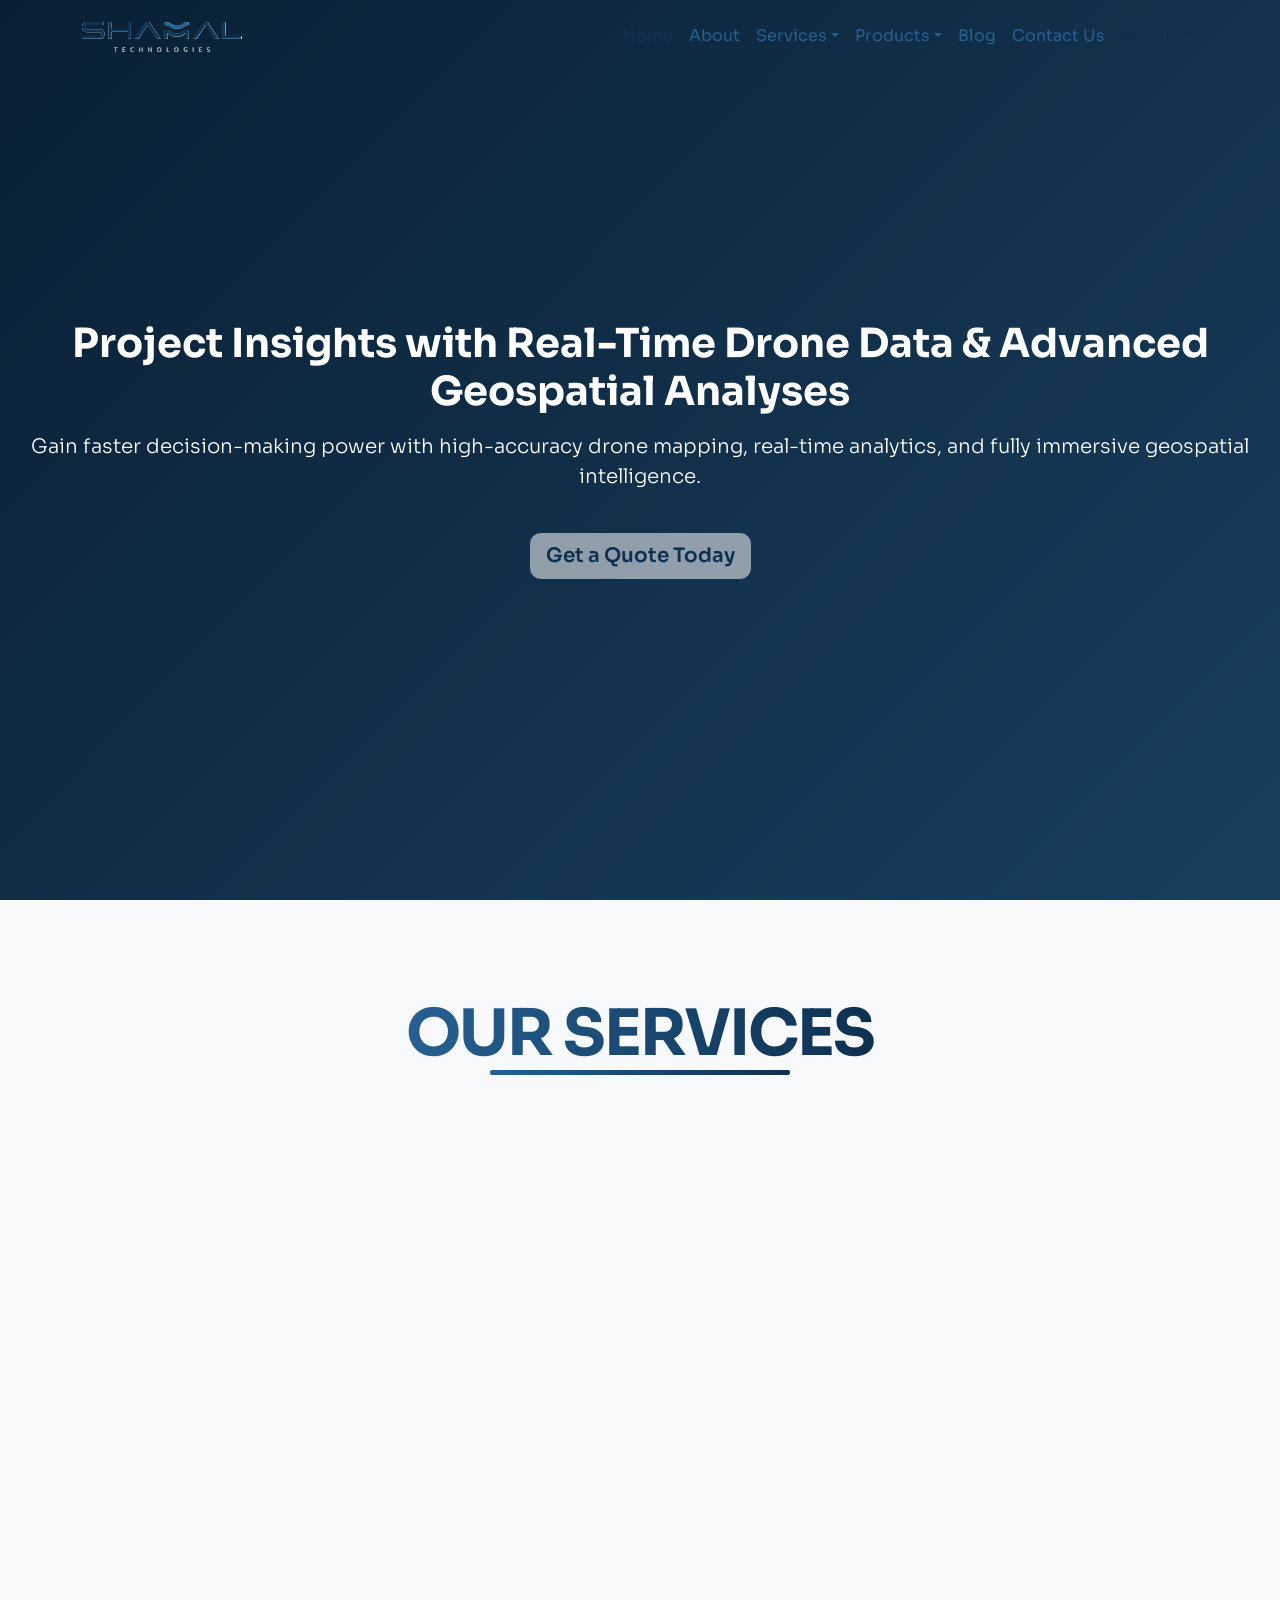
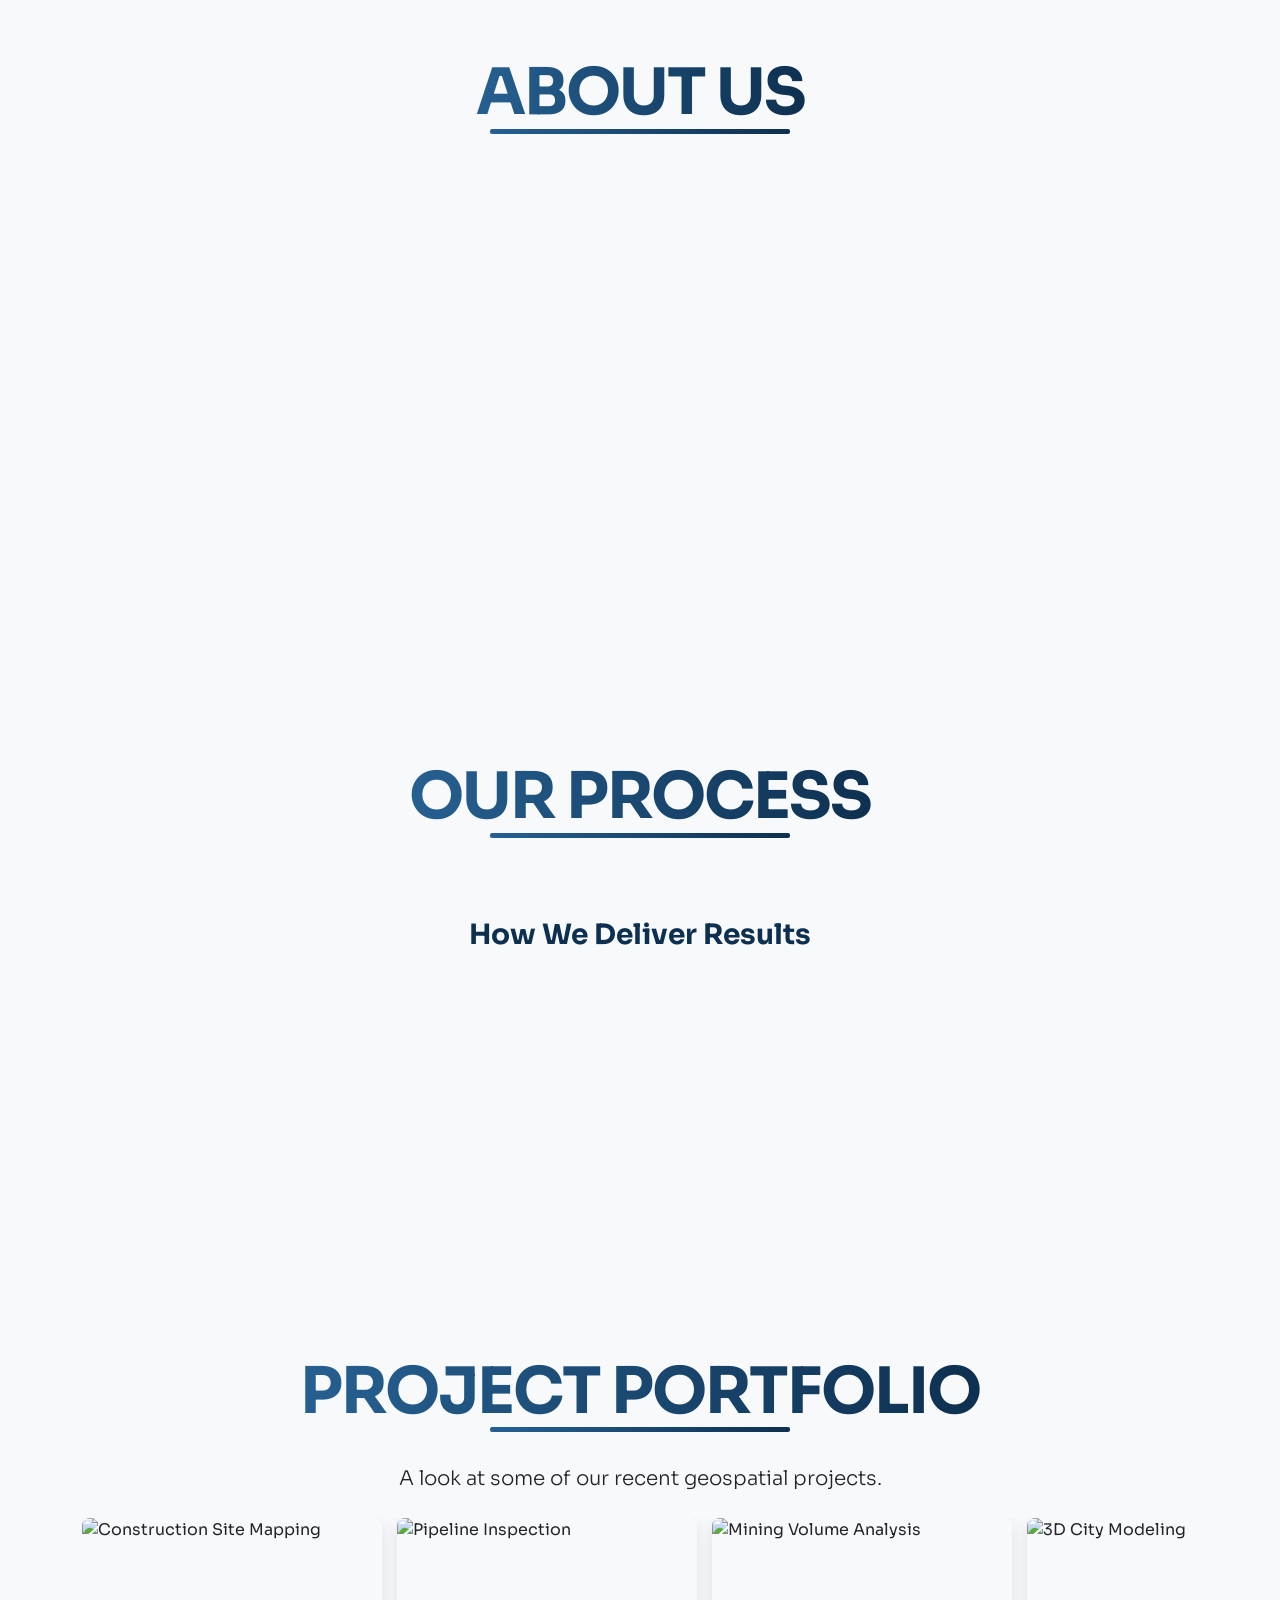
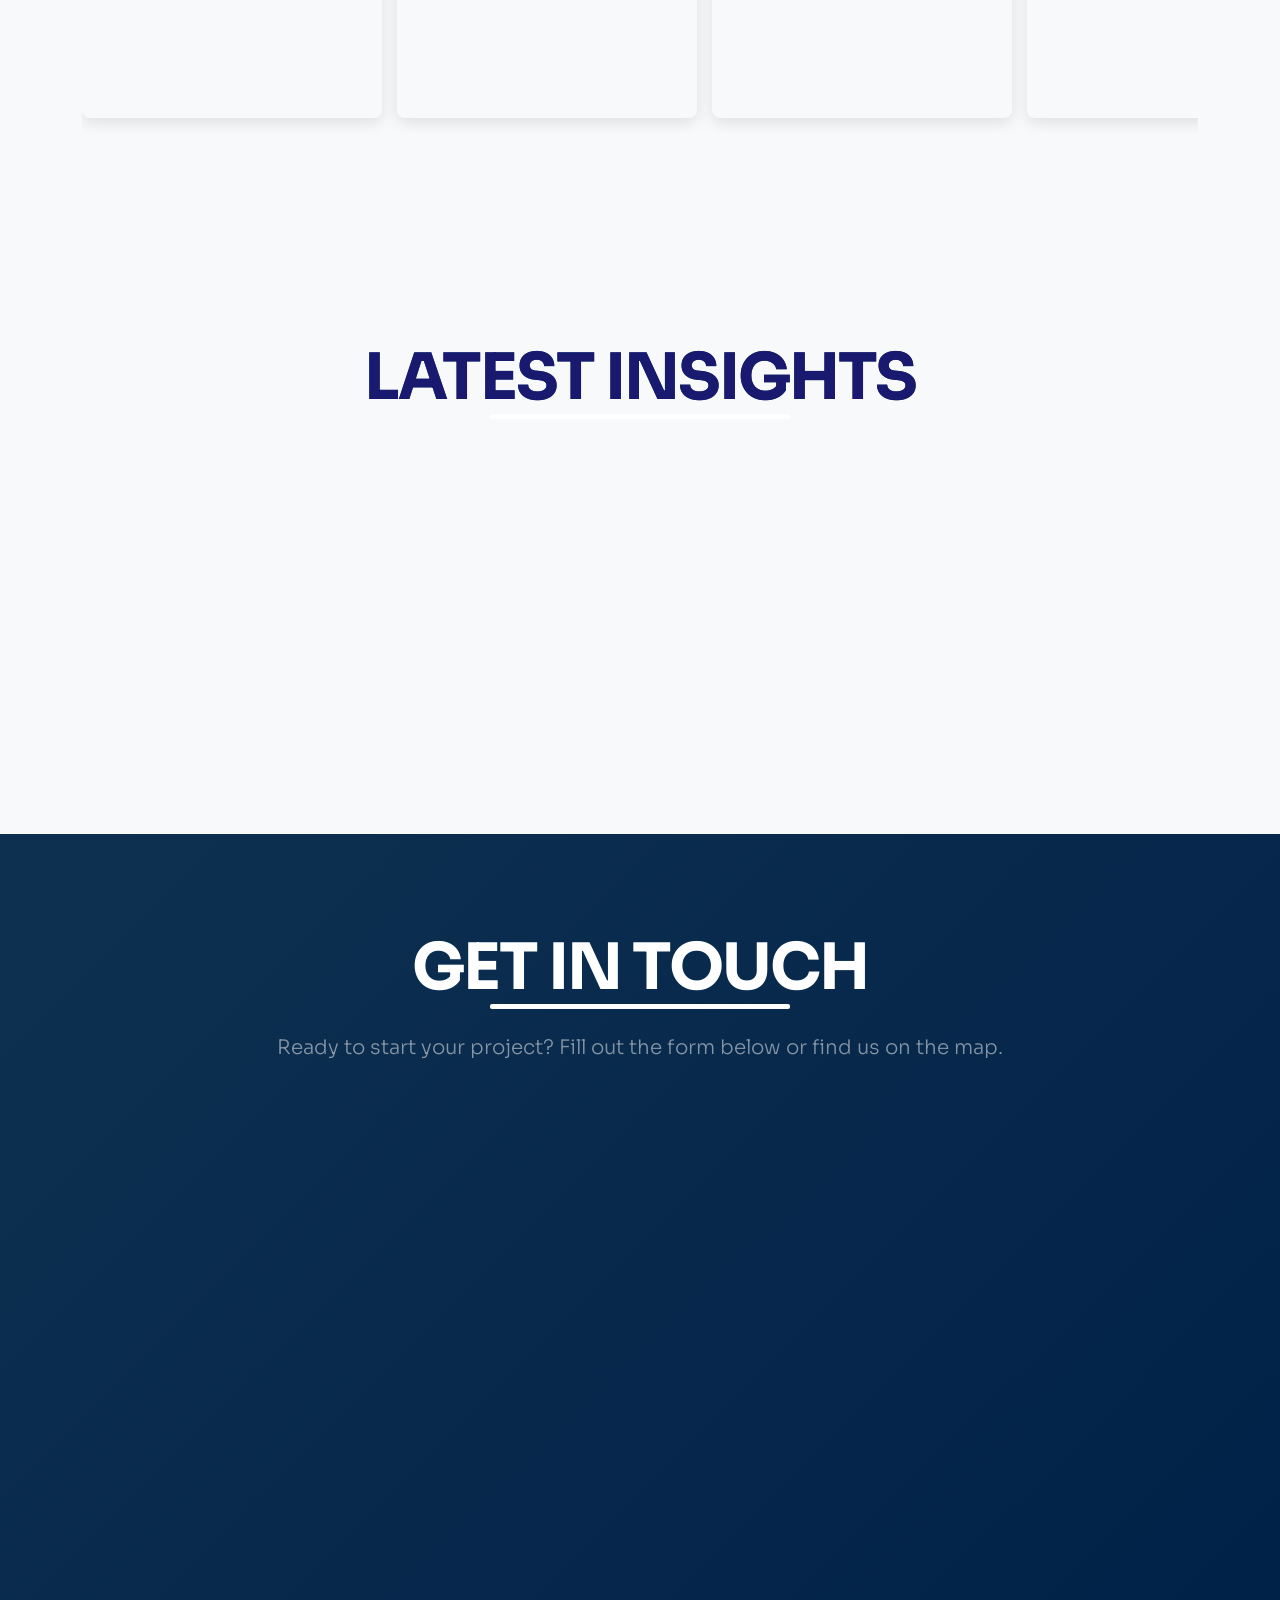
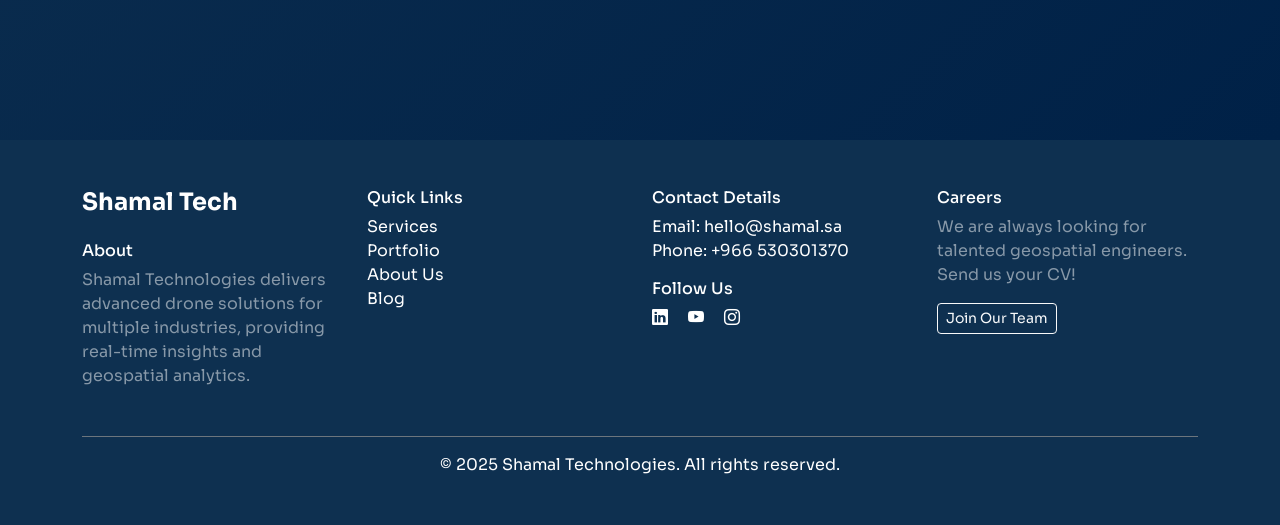
==== 0 copy.html @ a698176c "update" ====
<!DOCTYPE html>
<html lang="en">

<head>
    <meta charset="UTF-8" />
    <meta name="viewport" content="width=device-width, initial-scale=1.0" />
    <title>Shamal Technologies - Geospatial Analytics</title>
    <link rel="icon" href="assets/favicon.svg" type="image/x-icon" />
    <!-- Bootstrap CSS -->
    <link href="https://cdn.jsdelivr.net/npm/bootstrap@5.3.2/dist/css/bootstrap.min.css" rel="stylesheet" />
    <!-- Google Fonts (Sora) -->
    <link href="https://fonts.googleapis.com/css2?family=Sora:wght@100..800&display=swap" rel="stylesheet" />
    <!-- Lenis UI css -->
    <link rel="stylesheet" href="https://unpkg.com/lenis@1.3.15/dist/lenis.css" />
    <!-- Bootstrap Icons -->
    <link rel="stylesheet" href="https://cdn.jsdelivr.net/npm/bootstrap-icons@1.13.1/font/bootstrap-icons.min.css">
    <!-- fontawesome icons -->
    <link rel="stylesheet" href="https://cdnjs.cloudflare.com/ajax/libs/font-awesome/7.0.1/css/all.min.css"
        integrity="sha512-2SwdPD6INVrV/lHTZbO2nodKhrnDdJK9/kg2XD1r9uGqPo1cUbujc+IYdlYdEErWNu69gVcYgdxlmVmzTWnetw=="
        crossorigin="anonymous" referrerpolicy="no-referrer" />
    <!-- Custom CSS -->
    <link rel="stylesheet" href="assets/css/style.css" />
</head>

<body>
    <!-- NAVBAR -->
    <nav class="navbar navbar-expand-lg fixed-top navbar-dark bg-transparent py-3">
        <div class="container">
            <a class="navbar-brand text-white fw-bold" href="#">
                <!-- Logo Placeholder -->
                <img src="assets/logo-footer.svg" alt="Shamal Technologies Logo" height="30" />
            </a>
            <button class="navbar-toggler icon2" type="button" data-bs-toggle="offcanvas" data-bs-target="#offcanvasNav"
                aria-controls="offcanvasNav">
                <span class="navbar-toggler-icon"></span>
            </button>
            <div class="collapse navbar-collapse">
                <ul class="navbar-nav ms-auto mb-2 mb-lg-0">
                    <li class="nav-item">
                        <a class="nav-link active fw-bold" href="#hero">Home</a>
                    </li>
                    <li class="nav-item">
                        <a class="nav-link text-blue-1" href="#about">About</a>
                    </li>
                    <li class="nav-item dropdown">
                        <a class="nav-link dropdown-toggle text-blue-1" href="#" role="button"
                            data-bs-toggle="dropdown">Services</a>
                        <ul class="dropdown-menu">
                            <li>
                                <a class="dropdown-item text-blue-1" href="#"><i class="bi bi-arrow-repeat"></i> Aerial
                                    Survey</a>
                            </li>
                            <li><a class="dropdown-item text-blue-1" href="#"><i class="bi bi-cone-striped"></i>
                                    Construction Monitoring</a></li>
                            <li><a class="dropdown-item text-blue-1" href="#"><i
                                        class="bi bi-lightning-charge-fill"></i> Asset Inspection</a></li>
                            <li><a class="dropdown-item text-blue-1" href="#"><i class="bi bi-water"></i> Bathymetric
                                    &amp; Under water Survey
                                </a></li>
                            <li><a class="dropdown-item text-blue-1" href="#"><i class="bi bi-pin-map-fill"></i> GIS
                                    &amp; Remote sensing</a></li>
                            <li><a class="dropdown-item text-blue-1" href="#"><i class="fa-solid fa-seedling"></i>
                                    Environmental Monitoring</a></li>
                            <li><a class="dropdown-item text-blue-1" href="#"><i class="bi bi-box"></i> SCAN/CAD to
                                    BIM</a></li>
                            <li><a class="dropdown-item text-blue-1" href="#"><i class="bi bi-hammer"></i> Mining &amp;
                                    Exploration</a></li>
                            <li><a class="dropdown-item text-blue-1" href="#"><i class="bi bi-shield-check"></i>
                                    Security Surveillance</a></li>
                            <li><a class="dropdown-item text-blue-1" href="#"><i class="bi bi-cpu-fill"></i> AI
                                    Application Development</a></li>
                            <li><a class="dropdown-item text-blue-1" href="#"><i class="bi bi-leaf-fill"></i>
                                    Agriculture Monitorings</a></li>
                            <li><a class="dropdown-item text-blue-1" href="#"><i
                                        class="fa-solid fa-magnifying-glass"></i> Special Projects</a></li>
                        </ul>
                    </li>
                    <li class="nav-item dropdown">
                        <a class="nav-link dropdown-toggle text-blue-1" href="#" role="button"
                            data-bs-toggle="dropdown">Products</a>
                        <ul class="dropdown-menu">
                            <li>
                                <a class="dropdown-item text-blue-1" href="#"><i class="bi bi-arrow-repeat"></i> Aerial
                                    Survey</a>
                            </li>
                            <li><a class="dropdown-item text-blue-1" href="#"><i class="bi bi-cone-striped"></i>
                                    Construction Monitoring</a>
                            </li>
                            <li><a class="dropdown-item text-blue-1" href="#"><i
                                        class="bi bi-lightning-charge-fill"></i> Asset
                                    Inspection</a></li>
                            <li><a class="dropdown-item text-blue-1" href="#"><i class="bi bi-water"></i> Bathymetric
                                    &amp; Under water
                                    Survey
                                </a></li>
                            <li><a class="dropdown-item text-blue-1" href="#"><i class="bi bi-pin-map-fill"></i> GIS
                                    &amp; Remote
                                    sensing</a></li>
                            <li><a class="dropdown-item text-blue-1" href="#"><i class="fa-solid fa-seedling"></i>
                                    Environmental
                                    Monitoring</a></li>
                            <li><a class="dropdown-item text-blue-1" href="#"><i class="bi bi-box"></i> SCAN/CAD to
                                    BIM</a></li>
                            <li><a class="dropdown-item text-blue-1" href="#"><i class="bi bi-hammer"></i> Mining &amp;
                                    Exploration</a></li>
                            <li><a class="dropdown-item text-blue-1" href="#"><i class="bi bi-shield-check"></i>
                                    Security Surveillance</a>
                            </li>
                            <li><a class="dropdown-item text-blue-1" href="#"><i class="bi bi-cpu-fill"></i> AI
                                    Application Development</a>
                            </li>
                            <li><a class="dropdown-item text-blue-1" href="#"><i class="bi bi-leaf-fill"></i>
                                    Agriculture Monitorings</a>
                            </li>
                            <li><a class="dropdown-item text-blue-1" href="#"><i
                                        class="fa-solid fa-magnifying-glass"></i> Special
                                    Projects</a></li>
                        </ul>
                    </li>
                    <li class="nav-item"><a class="nav-link text-blue-1" href="#blogs">Blog</a></li>
                    <li class="nav-item">
                        <a class="nav-link text-blue-1" href="#contact">Contact Us</a>
                    </li>
                    <li class="nav-item dropdown">
                        <a class="nav-link dropdown-toggle text-b2" href="#" role="button" data-bs-toggle="dropdown"><i
                                class="bi bi-translate"></i> ENG</a>
                        <ul class="dropdown-menu">
                            <li><a class="dropdown-item text-blue-1" href="#">Arabic</a></li>
                        </ul>
                    </li>
                </ul>
            </div>
        </div>
    </nav>

    <!-- OFFCANVAS MOBILE MENU (Kept Original Structure) -->
    <div class="offcanvas offcanvas-start" tabindex="-1" id="offcanvasNav">
        <div class="offcanvas-header">
            <h5 class="offcanvas-title text-b2">Menu</h5>
            <button type="button" class="btn-close" data-bs-dismiss="offcanvas"></button>
        </div>
        <div class="offcanvas-body">
            <ul class="navbar-nav">
                <li class="nav-item"><a class="nav-link active fw-bold" href="#hero">Home</a></li>
                <li class="nav-item"><a class="nav-link text-blue-1" href="#about">About</a></li>
                <li class="nav-item dropdown">
                    <a class="nav-link dropdown-toggle text-blue-1" href="#" role="button"
                        data-bs-toggle="dropdown">Services</a>
                    <ul class="dropdown-menu">
                        <li>
                            <a class="dropdown-item text-blue-1" href="#">Aerial Survey</a>
                        </li>
                        <li><a class="dropdown-item text-blue-1" href="#">Construction Monitoring</a></li>
                        <li><a class="dropdown-item text-blue-1" href="#">Asset Inspection</a></li>
                        <li><a class="dropdown-item text-blue-1" href="#">Bathymetric &amp; Under water Survey
                            </a></li>
                        <li><a class="dropdown-item text-blue-1" href="#">GIS &amp; Remote sensing</a></li>
                        <li><a class="dropdown-item text-blue-1" href="#">Environmental Monitoring</a></li>
                        <li><a class="dropdown-item text-blue-1" href="#">SCAN/CAD to BIM</a></li>
                        <li><a class="dropdown-item text-blue-1" href="#">Mining &amp; Exploration</a></li>
                        <li><a class="dropdown-item text-blue-1" href="#">Security Surveillance</a></li>
                        <li><a class="dropdown-item text-blue-1" href="#">AI Application Development</a></li>
                        <li><a class="dropdown-item text-blue-1" href="#">Agriculture Monitorings</a></li>
                        <li><a class="dropdown-item text-blue-1" href="#">Special Projects</a></li>
                    </ul>
                </li>
                <li class="nav-item text-blue-1"><a class="nav-link" href="#blogs">Blog</a></li>
                <li class="nav-item text-blue-1">
                    <a class="nav-link text-blue-1" href="#contact">Contact Us</a>
                </li>
                <li class="nav-item dropdown">
                    <a class="nav-link dropdown-toggle text-b2" href="#" role="button" data-bs-toggle="dropdown"><i
                            class="bi bi-translate"></i> ENG</a>
                    <ul class="dropdown-menu">
                        <li><a class="dropdown-item text-blue-1" href="#">Arabic</a></li>
                    </ul>
                </li>
            </ul>
        </div>
    </div>

    <!-- HERO SECTION (Video replaced with gradient background) -->
    <section id="hero" class="hero-video">
        <video src="assets/videos/hero.mp4" autoplay muted loop></video>
        <div class="hero-overlay">
            <h1 class="display-6 fw-bold mb-3">
                Project Insights with Real-Time Drone Data & Advanced Geospatial
                Analyses
            </h1>
            <p class="lead fw-light mb-4 w-80">
                Gain faster decision-making power with high-accuracy drone mapping,
                real-time analytics, and fully immersive geospatial intelligence.
            </p>
            <a class="btn btn-primary btn-lg mt-3" href="#contact">
                Get a Quote Today
            </a>
        </div>
    </section>

    <!-- SERVICES SECTION (Kept Original Structure) -->
    <section id="services" class="py-5">
        <div class="container">
            <div class="title-container">
                <h1 class="title-text">OUR SERVICES</h1>
                <div class="title-underline-wrapper">
                    <div class="title-underline"></div>
                </div>
            </div>
            <div class="row g-4 justify-content-center">
                <!-- Aerial Survey service card -->
                <div class="col-12 col-md-6 col-lg-3 fade-up">
                    <div class="card services-card h-100">
                        <!-- Icon Placeholder: Drone Survey -->
                        <svg class="card-img-top" viewBox="0 0 24 24" fill="none" xmlns="http://www.w3.org/2000/svg">
                            <circle cx="12" cy="12" r="10" stroke="#0e3050" stroke-width="1.5" stroke-linecap="round"
                                stroke-linejoin="round" />
                            <path d="M12 2C12 2 12 6 15 6M12 2C12 2 12 6 9 6" stroke="#0e3050" stroke-width="1.5"
                                stroke-linecap="round" stroke-linejoin="round" />
                            <circle cx="12" cy="12" r="3" fill="#266091" />
                        </svg>
                        <div class="card-body">
                            <h5 class="card-title text-b2">Aerial Survey</h5>
                            <p class="card-text">
                                High-accuracy aerial mapping for large-scale terrains using
                                photogrammetry and advanced data processing.
                            </p>
                        </div>
                    </div>
                </div>
                <!-- Construction Monitoring service card -->
                <div class="col-12 col-md-6 col-lg-3 fade-up">
                    <div class="card services-card h-100">
                        <!-- Icon Placeholder: Construction -->
                        <svg class="card-img-top" viewBox="0 0 24 24" fill="none" xmlns="http://www.w3.org/2000/svg">
                            <path d="M12 2L2 7V17L12 22L22 17V7L12 2Z" stroke="#0e3050" stroke-width="1.5"
                                stroke-linecap="round" stroke-linejoin="round" />
                            <path d="M12 22V12M2 7L12 12M22 7L12 12M2 17L12 12M22 17L12 12" stroke="#266091"
                                stroke-width="1.5" stroke-linecap="round" stroke-linejoin="round" />
                        </svg>
                        <div class="card-body">
                            <h5 class="card-title text-b2">Construction Monitoring</h5>
                            <p class="card-text">
                                Real-time site progress tracking, volume calculations, and BIM integration for
                                construction projects.
                            </p>
                        </div>
                    </div>
                </div>
                <!-- Asset Inspection service card -->
                <div class="col-12 col-md-6 col-lg-3 fade-up">
                    <div class="card services-card h-100">
                        <!-- Icon Placeholder: Asset Inspection -->
                        <svg class="card-img-top" viewBox="0 0 24 24" fill="none" xmlns="http://www.w3.org/2000/svg">
                            <rect x="3" y="3" width="18" height="18" rx="2" stroke="#0e3050" stroke-width="1.5" />
                            <path d="M7 11L10 14L17 7" stroke="#266091" stroke-width="1.5" stroke-linecap="round"
                                stroke-linejoin="round" />
                            <path d="M7 17H17" stroke="#0e3050" stroke-width="1.5" stroke-linecap="round"
                                stroke-linejoin="round" />
                        </svg>
                        <div class="card-body">
                            <h5 class="card-title text-b2">Asset Inspection</h5>
                            <p class="card-text">
                                Detailed, non-contact inspection of infrastructure like towers, bridges, and pipelines
                                using thermal/RGB data.
                            </p>
                        </div>
                    </div>
                </div>
                <!-- GIS & Remote Sensing service card -->
                <div class="col-12 col-md-6 col-lg-3 fade-up">
                    <div class="card services-card h-100">
                        <!-- Icon Placeholder: GIS/Remote Sensing -->
                        <svg class="card-img-top" viewBox="0 0 24 24" fill="none" xmlns="http://www.w3.org/2000/svg">
                            <path
                                d="M12 2C17.523 2 22 6.477 22 12C22 17.523 17.523 22 12 22C6.477 22 2 17.523 2 12C2 6.477 6.477 2 12 2Z"
                                stroke="#0e3050" stroke-width="1.5" />
                            <path d="M12 7V17M12 17L9 14M12 17L15 14" stroke="#266091" stroke-width="1.5"
                                stroke-linecap="round" stroke-linejoin="round" />
                        </svg>
                        <div class="card-body">
                            <h5 class="card-title text-b2">GIS & Remote Sensing</h5>
                            <p class="card-text">
                                Processing satellite and drone imagery for advanced geospatial analysis and
                                environmental intelligence.
                            </p>
                        </div>
                    </div>
                </div>
            </div>
        </div>
    </section>

    <!-- ABOUT SHAMAL (Enhanced with Title Styling) -->
    <section id="about" class="py-5 bg-light">
        <div class="container">
            <div class="title-container">
                <h1 class="title-text">ABOUT US</h1>
                <div class="title-underline-wrapper">
                    <div class="title-underline"></div>
                </div>
            </div>
            <div class="row align-items-center">
                <div class="col-md-6 fade-up">
                    <h3 class="fw-bold text-b2">Pioneering Geospatial Intelligence</h3>
                    <p class="lead">
                        Shamal Technologies is a leading provider of advanced drone solutions, delivering real-time
                        geospatial intelligence for diverse industries.
                    </p>
                    <p>
                        Our core mission is to empower decision-makers with high-accuracy, reliable data captured via
                        cutting-edge drone technology and processed using state-of-the-art geospatial analyses. We
                        specialize in reducing project timelines, mitigating risks, and optimizing operational costs.
                    </p>
                    <p>
                        With years of experience across construction, mining, and environmental sectors, our team
                        ensures every deliverable is precise, actionable, and ready for integration into your existing
                        enterprise systems (CAD, GIS, BIM).
                    </p>
                    <a href="#contact" class="btn btn-outline-primary mt-3">Learn more</a>
                </div>
                <div class="col-md-6 fade-up mt-4 mt-md-0">
                    <!-- Video Placeholder -->
                    <video src="assets/videos/about.mp4" autoplay muted loop width="100%"
                        style="border-radius: 8px"></video>
                </div>
            </div>
        </div>
    </section>

    <!-- HOW IT WORKS & BENEFITS (Enhanced with Card Styles) -->
    <section id="how-it-works" class="py-5">
        <div class="container">
            <div class="title-container">
                <h1 class="title-text">OUR PROCESS</h1>
                <div class="title-underline-wrapper">
                    <div class="title-underline"></div>
                </div>
            </div>

            <h3 class="text-b2 text-center mb-4 mt-5 fw-bold">How We Deliver Results</h3>
            <div class="row g-4">
                <div class="col-md-3 fade-up">
                    <div class="card process-card p-3 h-100">
                        <h5 class="text-blue-1 fw-bold">1. Planning & Acquisition</h5>
                        <p class="mb-0">
                            Deploy drones equipped with high-resolution sensors to capture precise aerial or underwater
                            data based on project requirements.
                        </p>
                    </div>
                </div>
                <div class="col-md-3 fade-up">
                    <div class="card process-card p-3 h-100">
                        <h5 class="text-blue-1 fw-bold">2. Modeling & Processing</h5>
                        <p class="mb-0">
                            Data is processed using photogrammetry, LiDAR, or specialized geospatial tools to generate
                            accurate 2D/3D models and outputs.
                        </p>
                    </div>
                </div>
                <div class="col-md-3 fade-up">
                    <div class="card process-card p-3 h-100">
                        <h5 class="text-blue-1 fw-bold">3. Analysis & Verification</h5>
                        <p class="mb-0">
                            Experts validate every dataset and perform advanced analytics to extract actionable insights
                            and ensure sub-centimeter accuracy.
                        </p>
                    </div>
                </div>
                <div class="col-md-3 fade-up">
                    <div class="card process-card p-3 h-100">
                        <h5 class="text-blue-1 fw-bold">4. Delivery & Reporting</h5>
                        <p class="mb-0">
                            Clients receive interactive maps, dashboards, or CAD/BIM-ready files with full documentation
                            and recommendations.
                        </p>
                    </div>
                </div>
            </div>
        </div>
    </section>

    <!-- PORTFOLIO / GALLERY SECTION (Enhanced Title) -->
    <section id="portfolio" class="py-5 bg-light">
        <div class="container">
            <div class="title-container">
                <h1 class="title-text">PROJECT PORTFOLIO</h1>
                <div class="title-underline-wrapper">
                    <div class="title-underline"></div>
                </div>
            </div>
            <p class="text-center lead mb-4">A look at some of our recent geospatial projects.</p>

            <div class="gallery-slider">
                <img src="https://placehold.co/300x200/266091/ffffff?text=Construction+Site"
                    alt="Construction Site Mapping" />
                <img src="https://placehold.co/300x200/0e3050/ffffff?text=Pipeline+Inspection"
                    alt="Pipeline Inspection" />
                <img src="https://placehold.co/300x200/266091/ffffff?text=Mining+Volume+Analysis"
                    alt="Mining Volume Analysis" />
                <img src="https://placehold.co/300x200/0e3050/ffffff?text=3D+City+Model" alt="3D City Modeling" />
                <img src="https://placehold.co/300x200/266091/ffffff?text=Environmental+Monitoring"
                    alt="Environmental Monitoring" />
                <img src="https://placehold.co/300x200/0e3050/ffffff?text=Coastal+Survey" alt="Coastal Survey" />
            </div>
            <div class="text-center mt-4 fade-up">
                <a href="#" class="btn btn-outline-primary">View Full Case Studies</a>
            </div>
        </div>
    </section>

    <!-- BLOGS SECTION (Enhanced Title & Button) -->
    <section id="blogs" class="py-5">
        <div class="container">
            <div class="title-container pb-4">
                <h1 class="title-text" style="color: white; -webkit-text-fill-color: rgb(25, 25, 111);">LATEST INSIGHTS
                </h1>
                <div class="title-underline-wrapper">
                    <div class="title-underline" style="background: white;"></div>
                </div>
            </div>
            <div class="row g-4">
                <div class="col-md-4 fade-up">
                    <div class="card blog-card h-100">
                        <img src="https://placehold.co/400x250/0e3050/ffffff?text=Blog+1" class="card-img-top"
                            alt="Blog 1" />
                        <div class="card-body">
                            <h5 class="card-title text-b2 fw-bold">The Future of Drone-Based Inspections</h5>
                            <p class="card-text">
                                How autonomous drones are changing the safety and efficiency landscape of infrastructure
                                management.
                            </p>
                            <a href="#" class="btn btn-sm btn-primary">Read More →</a>
                        </div>
                    </div>
                </div>
                <div class="col-md-4 fade-up">
                    <div class="card blog-card h-100">
                        <img src="https://placehold.co/400x250/266091/ffffff?text=Blog+2" class="card-img-top"
                            alt="Blog 2" />
                        <div class="card-body">
                            <h5 class="card-title text-b2 fw-bold">LiDAR vs. Photogrammetry: Which is Right for Your
                                Project?</h5>
                            <p class="card-text">
                                A deep dive into the pros and cons of the two leading aerial data capture techniques.
                            </p>
                            <a href="#" class="btn btn-sm btn-primary">Read More →</a>
                        </div>
                    </div>
                </div>
                <div class="col-md-4 fade-up">
                    <div class="card blog-card h-100">
                        <img src="https://placehold.co/400x250/0e3050/ffffff?text=Blog+3" class="card-img-top"
                            alt="Blog 3" />
                        <div class="card-body">
                            <h5 class="card-title text-b2 fw-bold">Integrating Geospatial Data into BIM Workflows</h5>
                            <p class="card-text">
                                Learn how to create a seamless digital thread from aerial survey to final construction
                                model.
                            </p>
                            <a href="#" class="btn btn-sm btn-primary">Read More →</a>
                        </div>
                    </div>
                </div>
            </div>
            <div class="text-center mt-5 fade-up">
                <a href="#" class="btn btn-outline-primary">View All Insights</a>
            </div>
        </div>
    </section>

    <!-- CONTACT SECTION (New, Branded Section) -->
    <section id="contact" class="py-5 bg-dark" style="background-image: linear-gradient(135deg, #0e3050, #002147);">
        <div class="container">
            <div class="title-container pb-4">
                <h1 class="title-text" style="color: white; -webkit-text-fill-color: rgb(255, 255, 255);">GET IN TOUCH
                </h1>
                <div class="title-underline-wrapper">
                    <div class="title-underline" style="background: white;"></div>
                </div>
            </div>
            <p class="text-center text-white-50 lead mb-5">
                Ready to start your project? Fill out the form below or find us on the map.
            </p>

            <div class="row g-5">
                <div class="col-lg-6 fade-up">
                    <div class="contact-form-card">
                        <h4 class="text-b2 mb-4 fw-bold">Request a Consultation</h4>
                        <form>
                            <div class="mb-3">
                                <label for="name" class="form-label text-b2">Full Name</label>
                                <input type="text" class="form-control" id="name" required>
                            </div>
                            <div class="mb-3">
                                <label for="email" class="form-label text-b2">Email Address</label>
                                <input type="email" class="form-control" id="email" required>
                            </div>
                            <div class="mb-3">
                                <label for="service" class="form-label text-b2">Interested Service</label>
                                <select class="form-select" id="service">
                                    <option selected>Select a Service</option>
                                    <option>Aerial Survey</option>
                                    <option>Construction Monitoring</option>
                                    <option>Asset Inspection</option>
                                    <option>Other / General Inquiry</option>
                                </select>
                            </div>
                            <div class="mb-3">
                                <label for="message" class="form-label text-b2">Project Details</label>
                                <textarea class="form-control" id="message" rows="4" required></textarea>
                            </div>
                            <button type="submit" class="btn btn-lg btn-primary w-100">Send Inquiry</button>
                        </form>
                    </div>
                </div>
                <div class="col-lg-6 fade-up">
                    <h4 class="text-white mb-4 fw-bold">Our Location & Contact Info</h4>
                    <div class="contact-map-placeholder mb-4">
                        <p>Interactive Map Placeholder</p>
                    </div>
                    <p class="text-white"><i class="bi bi-geo-alt-fill text-blue-1"></i> Office: 1109, The Headquarters
                        Business Park, Jeddah, Saudi Arabia</p>
                    <p class="text-white"><i class="bi bi-envelope-fill text-blue-1"></i> hello@shamal.sa</p>
                    <p class="text-white"><i class="bi bi-phone-fill text-blue-1"></i> +966 530301370</p>
                </div>
            </div>
        </div>
    </section>

    <!-- FOOTER (Kept Original Structure) -->
    <footer>
        <div class="container">
            <div class="row">
                <div class="col-md-3 mb-3">
                    <!-- Logo Placeholder -->
                    <h4 class="text-white pb-3 fw-bold">Shamal Tech</h4>
                    <h6>About</h6>
                    <p class="text-white-50">
                        Shamal Technologies delivers advanced drone solutions for multiple
                        industries, providing real-time insights and geospatial analytics.
                    </p>
                </div>
                <div class="col-md-3 mb-3">
                    <h6>Quick Links</h6>
                    <ul class="list-unstyled">
                        <li><a href="#services">Services</a></li>
                        <li><a href="#portfolio">Portfolio</a></li>
                        <li><a href="#about">About Us</a></li>
                        <li><a href="#blogs">Blog</a></li>
                    </ul>
                </div>
                <div class="col-md-3 mb-3">
                    <h6>Contact Details</h6>
                    <p>Email: hello@shamal.sa<br />Phone: +966 530301370</p>
                    <h6 class="mt-3">Follow Us</h6>
                    <a href="#" class="me-3"><i class="bi bi-linkedin"></i></a>
                    <a href="#" class="me-3"><i class="bi bi-youtube"></i></a>
                    <a href="#"><i class="bi bi-instagram"></i></a>
                </div>
                <div class="col-md-3 mb-3">
                    <h6>Careers</h6>
                    <p class="text-white-50">We are always looking for talented geospatial engineers. Send us your CV!
                    </p>
                    <a href="#" class="btn btn-sm btn-outline-light">Join Our Team</a>
                </div>
            </div>
            <div class="text-center mt-3 border-top pt-3 border-secondary">
                &copy; 2025 Shamal Technologies. All rights reserved.
            </div>
        </div>
    </footer>

    <!-- SCRIPTS -->
    <script src="https://cdn.jsdelivr.net/npm/bootstrap@5.3.2/dist/js/bootstrap.bundle.min.js"></script>
    <script src="https://unpkg.com/lenis@1.3.15/dist/lenis.min.js"></script>
    <script>
        // Lenis smooth scroll (Kept Original Logic)
        const lenis = new Lenis();
        function raf(time) {
            lenis.raf(time);
            requestAnimationFrame(raf);
        }
        requestAnimationFrame(raf);

        // Fade-up animation on scroll (Kept Original Logic)
        function fadeUpOnScroll() {
            const elements = document.querySelectorAll(".fade-up");
            const windowBottom = window.innerHeight;
            elements.forEach((el) => {
                const rect = el.getBoundingClientRect();
                if (rect.top < windowBottom - 50) el.classList.add("visible");
            });
        }
        window.addEventListener("scroll", fadeUpOnScroll);
        fadeUpOnScroll();

        // Navbar auto-show on activity, auto-hide after idle. (Kept Original Logic)
        (function () {
            const navbar = document.querySelector("nav.navbar");
            if (!navbar) return;

            // Add autohide base class and start visible
            navbar.classList.add("autohide", "visible");

            let hideTimer = null;
            const HIDE_DELAY = 1300; // ms of inactivity before hiding

            function showNavbar() {
                navbar.classList.remove("hidden");
                navbar.classList.add("visible");
            }

            function hideNavbar() {
                navbar.classList.remove("visible");
                navbar.classList.add("hidden");
            }

            function resetHideTimer() {
                if (hideTimer) clearTimeout(hideTimer);
                hideTimer = setTimeout(() => {
                    hideNavbar();
                }, HIDE_DELAY);
            }

            function onActivity() {
                showNavbar();
                resetHideTimer();
            }

            // Standard activity events
            window.addEventListener("scroll", onActivity, { passive: true });
            window.addEventListener("wheel", onActivity, { passive: true });
            window.addEventListener("touchstart", onActivity, { passive: true });
            window.addEventListener("touchmove", onActivity, { passive: true });

            // Lenis: if the Lenis instance exists, listen for its scroll events too
            try {
                if (window.lenis && typeof window.lenis.on === "function") {
                    window.lenis.on("scroll", onActivity);
                }
            } catch (e) {
                // ignore if not available
            }

            // Keep visible while hovering: pause hide timer on enter, restart on leave
            navbar.addEventListener('mouseenter', function () {
                if (hideTimer) clearTimeout(hideTimer);
                showNavbar();
            });
            navbar.addEventListener('mouseleave', function () {
                resetHideTimer();
            });

            // Start the timer so navbar will hide after the delay if user is idle
            resetHideTimer();
        })();
    </script>
</body>

</html>
---- assets/css/style.css ----
/* ======================================= */
/* Root Variables */
/* ======================================= */
:root {
  --primary-blue: #266091;
  --secondary-blue: #0e3050;
  --title-gradient: linear-gradient(
    90deg,
    var(--primary-blue),
    var(--secondary-blue)
  );
}

/* ======================================= */
/* Global Styles */
/* ======================================= */
body {
  font-family: "Sora", sans-serif;
  scroll-behavior: smooth;
  background-color: #f8f9fa;
}

/* ======================================= */
/* Navbar */
/* ======================================= */
.navbar {
  transition: background-color 0.3s !important;
}

.navbar.autohide {
  transition: transform 0.35s ease, opacity 0.35s ease,
    background-color 0.25s ease;
  will-change: transform, opacity;
}

.navbar.autohide.hidden {
  transform: translateY(-110%);
  opacity: 0;
  pointer-events: none;
}

.navbar.autohide.visible {
  transform: translateY(0);
  opacity: 1;
  pointer-events: auto;
  backdrop-filter: blur(15px) saturate(180%);
  background-color: rgba(255, 255, 255, 0.7);
  border: 1px solid rgba(255, 255, 255, 0.125);
  border-radius: 20px;
  height: 65px;
  margin: 15px 25px;
  padding: 0 1.5rem;
  padding-top: 10px;
  position: fixed;
  top: 0;
  left: 0;
  right: 0;
  z-index: 1000;
  box-shadow: 0 8px 32px rgba(31, 38, 135, 0.15);
}

.navbar.autohide:hover {
  transform: translateY(0) !important;
  opacity: 1 !important;
  pointer-events: auto !important;
}

/* ======================================= */
/* Utility Text Colors */
/* ======================================= */
.text-blue-1 {
  color: var(--primary-blue) !important;
}
.text-b2 {
  color: var(--secondary-blue) !important;
}
.active {
  color: var(--secondary-blue) !important;
}
.icon2 {
  background-color: var(--primary-blue) !important;
}

/* ======================================= */
/* Hero Section */
/* ======================================= */
.hero-video {
  position: relative;
  width: 100%;
  height: 100vh;
  overflow: hidden;
  background-image: linear-gradient(
    135deg,
    var(--secondary-blue),
    var(--primary-blue)
  );
}

.hero-video video {
  width: 100%;
  height: 100%;
  object-fit: cover;
}

.hero-overlay {
  position: absolute;
  inset: 0;
  display: flex;
  flex-direction: column;
  justify-content: center;
  align-items: center;
  color: white;
  text-align: center;
  background: rgba(0, 0, 0, 0.35);
  padding: 0 1rem;
}

/* ======================================= */
/* Buttons */
/* ======================================= */
.btn-primary {
  background-color: #ffffff88 !important;
  border-radius: 12px !important;
  border-color: var(--secondary-blue) !important;
  color: var(--secondary-blue) !important;
  font-weight: 600;
}

.btn-outline-primary {
  color: var(--secondary-blue) !important;
  border-color: var(--secondary-blue) !important;
  border-radius: 12px !important;
}

.btn-outline-primary:hover {
  background-color: var(--primary-blue) !important;
  color: white !important;
}

/* ======================================= */
/* Title Component */
/* ======================================= */
.title-container {
  text-align: center;
  padding: 3rem 0 2rem;
}

.title-text {
  background: var(--title-gradient);
  -webkit-background-clip: text;
  background-clip: text;
  color: transparent;
  font-size: clamp(2.5rem, 6vw, 4rem);
  font-weight: 700;
  display: inline-block;
  position: relative;
  letter-spacing: -2px;
  line-height: 1.2;
  z-index: 2;
}

.title-text::before {
  content: "";
  position: absolute;
  top: 30%;
  left: 0;
  right: 0;
  height: 50%;
  /* background-color: rgba(173,216,230,0.6); */
  transform: translateX(-2%) scaleX(1.04);
  z-index: -1;
}

.title-underline-wrapper {
  position: relative;
  text-align: center;
  margin-top: 15px;
  max-width: 300px;
  margin: -15px auto 0;
}

.title-underline {
  height: 5px;
  background: var(--title-gradient);
  border-radius: 2px;
  margin-top: 4px;
}

/* ======================================= */
/* Cards (Services, Blog, Work Process) */
/* ======================================= */
.services-card,
.blog-card,
.process-card {
  text-align: center;
  border-radius: 12px;
  overflow: hidden;
  background: rgba(255, 255, 255, 0.9);
  border: 1px solid rgba(0, 0, 0, 0.05);
  box-shadow: 0 4px 12px rgba(0, 0, 0, 0.05);
  transition: transform 0.45s cubic-bezier(0.2, 0.8, 0.2, 1), box-shadow 0.45s;
  perspective: 1000px;
  position: relative;
}

.services-card:hover {
  transform: translateY(-12px) rotateX(2deg) scale(1.02);
  box-shadow: 0 25px 50px rgba(2, 12, 27, 0.25);
}

.services-card .card-img-top {
  width: 100% !important;
  height: 170px;
  object-fit: contain;
  display: block;
  margin: 18px auto 6px;
}

/* Simple hover */
.blog-card:hover,
.process-card:hover {
  transform: translateY(-5px);
  box-shadow: 0 10px 20px rgba(2, 12, 27, 0.1);
}

/* ======================================= */
/* Animation */
/* ======================================= */
.fade-up {
  opacity: 0;
  transform: translateY(20px);
  transition: all 0.8s ease;
}
.fade-up.visible {
  opacity: 1;
  transform: translateY(0);
}

/* ======================================= */
/* Gallery Slider */
/* ======================================= */
.gallery-slider {
  display: flex;
  overflow-x: auto;
  scroll-behavior: smooth;
  padding-bottom: 1rem;
}

.gallery-slider img {
  flex: 0 0 auto;
  margin-right: 15px;
  width: 300px;
  height: 200px;
  object-fit: cover;
  border-radius: 8px;
  box-shadow: 0 5px 15px rgba(0, 0, 0, 0.1);
  transition: transform 0.3s;
}

.gallery-slider img:hover {
  transform: scale(1.05);
}

/* ======================================= */
/* Contact Section */
/* ======================================= */
.contact-form-card {
  background: white;
  padding: 2rem;
  border-radius: 15px;
  box-shadow: 0 10px 30px rgba(0, 0, 0, 0.15);
}

.contact-map-placeholder {
  background: linear-gradient(
    45deg,
    var(--primary-blue),
    var(--secondary-blue)
  );
  border-radius: 15px;
  min-height: 350px;
  display: flex;
  align-items: center;
  justify-content: center;
  color: white;
  font-size: 1.5rem;
  font-weight: 600;
  text-align: center;
  box-shadow: inset 0 0 20px rgba(0, 0, 0, 0.3);
}

/* ======================================= */
/* Footer */
/* ======================================= */
footer {
  background: var(--secondary-blue);
  color: #fff;
  padding: 3rem 1rem;
}

footer a {
  color: #fff;
  text-decoration: none;
  transition: color 0.3s;
}

footer a:hover {
  color: var(--primary-blue);
}
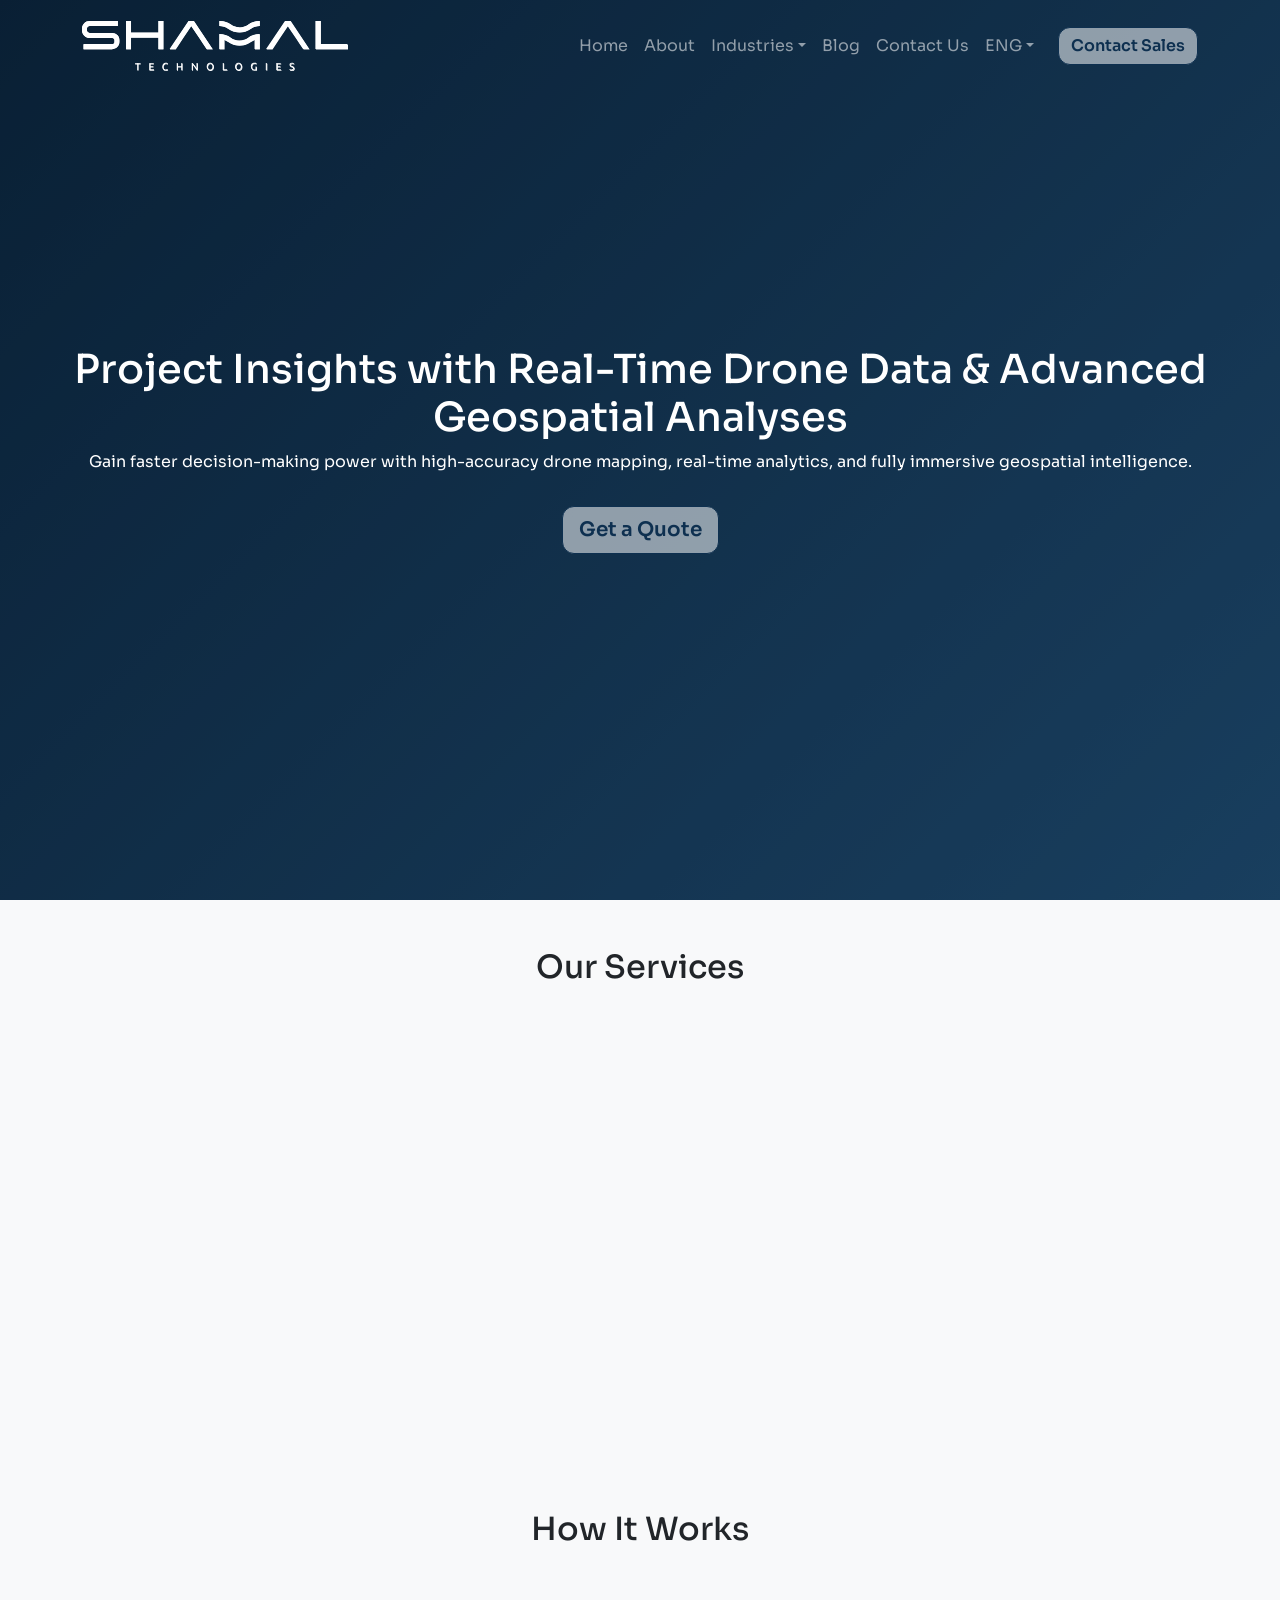
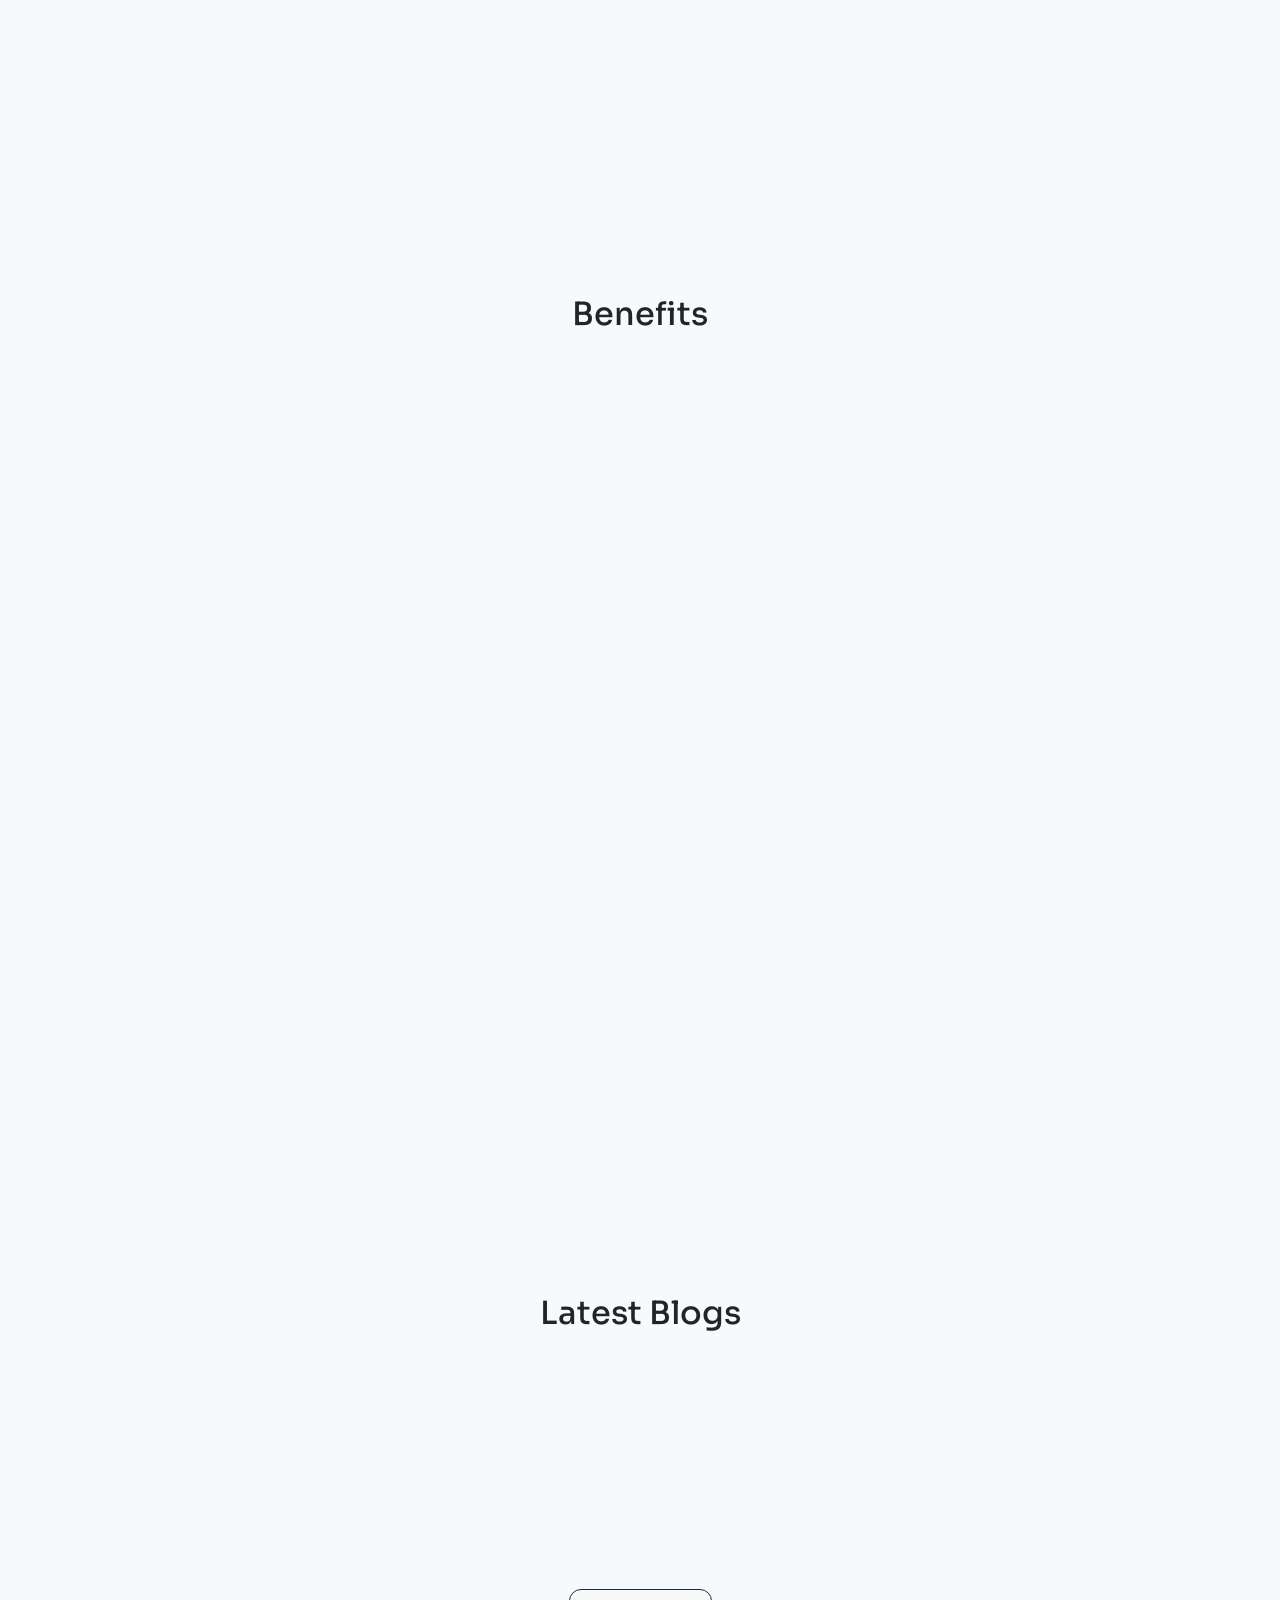
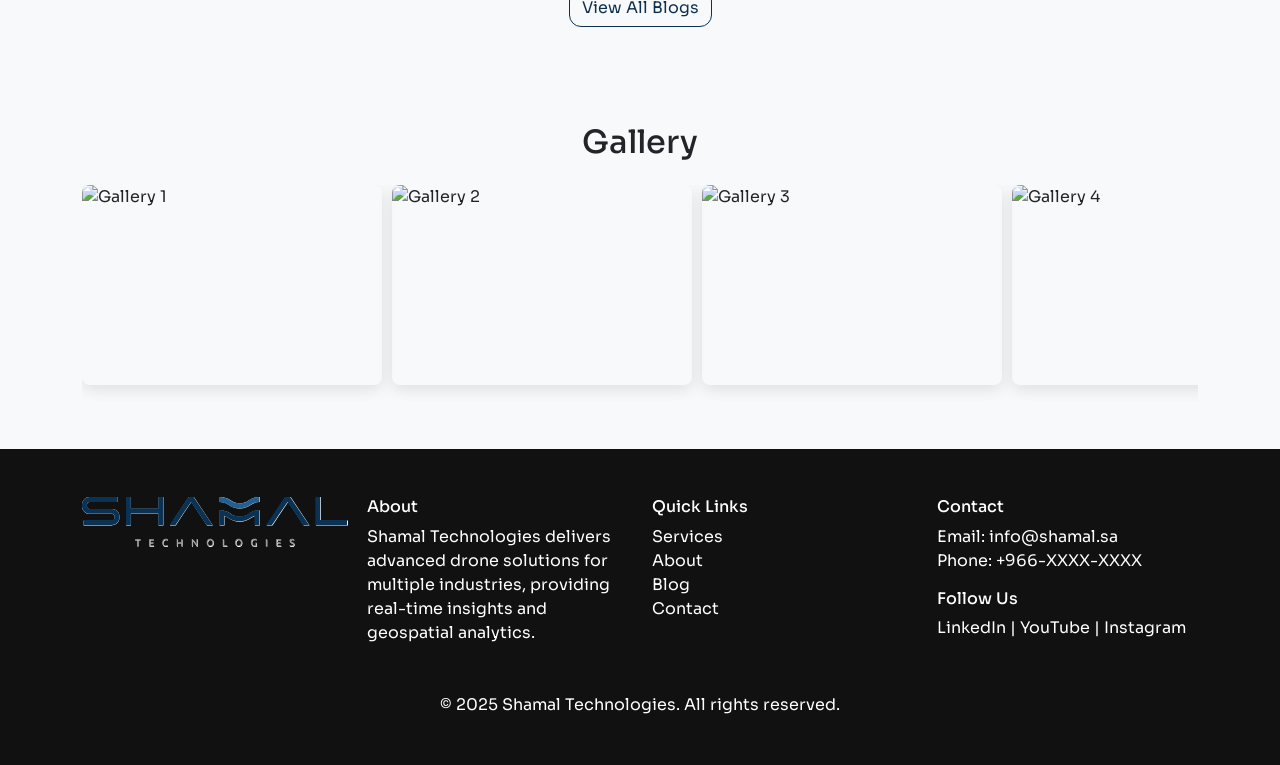
==== commit 9bc10595: "update" ====
--- a/0 copy.html
+++ b/0 copy.html
@@ -2,432 +2,311 @@
 <html lang="en">
 
 <head>
-    <meta charset="UTF-8" />
-    <meta name="viewport" content="width=device-width, initial-scale=1.0" />
-    <title>Shamal Technologies - Geospatial Analytics</title>
-    <link rel="icon" href="assets/favicon.svg" type="image/x-icon" />
+    <meta charset="UTF-8">
+    <meta name="viewport" content="width=device-width, initial-scale=1.0">
+    <title>Shamal Technologies</title>
     <!-- Bootstrap CSS -->
-    <link href="https://cdn.jsdelivr.net/npm/bootstrap@5.3.2/dist/css/bootstrap.min.css" rel="stylesheet" />
-    <!-- Google Fonts (Sora) -->
-    <link href="https://fonts.googleapis.com/css2?family=Sora:wght@100..800&display=swap" rel="stylesheet" />
-    <!-- Lenis UI css -->
-    <link rel="stylesheet" href="https://unpkg.com/lenis@1.3.15/dist/lenis.css" />
-    <!-- Bootstrap Icons -->
-    <link rel="stylesheet" href="https://cdn.jsdelivr.net/npm/bootstrap-icons@1.13.1/font/bootstrap-icons.min.css">
-    <!-- fontawesome icons -->
-    <link rel="stylesheet" href="https://cdnjs.cloudflare.com/ajax/libs/font-awesome/7.0.1/css/all.min.css"
-        integrity="sha512-2SwdPD6INVrV/lHTZbO2nodKhrnDdJK9/kg2XD1r9uGqPo1cUbujc+IYdlYdEErWNu69gVcYgdxlmVmzTWnetw=="
-        crossorigin="anonymous" referrerpolicy="no-referrer" />
+    <link href="https://cdn.jsdelivr.net/npm/bootstrap@5.3.2/dist/css/bootstrap.min.css" rel="stylesheet">
+    <!-- Google Fonts -->
+    <link href="https://fonts.googleapis.com/css2?family=Sora&display=swap" rel="stylesheet">
     <!-- Custom CSS -->
-    <link rel="stylesheet" href="assets/css/style.css" />
+    <link rel="stylesheet" href="assets/css/style.css">
+    <style>
+        body {
+            font-family: 'Sora', sans-serif;
+            scroll-behavior: smooth;
+        }
+
+        .navbar {
+            transition: background-color 0.3s;
+        }
+
+        .hero-video {
+            position: relative;
+            width: 100%;
+            height: 100vh;
+            overflow: hidden;
+        }
+
+        .hero-video video {
+            width: 100%;
+            height: 100%;
+            object-fit: cover;
+        }
+
+        .hero-overlay {
+            position: absolute;
+            top: 0;
+            left: 0;
+            width: 100%;
+            height: 100%;
+            display: flex;
+            flex-direction: column;
+            justify-content: center;
+            align-items: center;
+            color: white;
+            text-align: center;
+            background: rgba(0, 0, 0, 0.35);
+            padding: 0 1rem;
+        }
+
+        .services-card:hover {
+            transform: translateY(-5px);
+            transition: 0.3s;
+        }
+
+        .fade-up {
+            opacity: 0;
+            transform: translateY(20px);
+            transition: all 0.8s ease;
+        }
+
+        .fade-up.visible {
+            opacity: 1;
+            transform: translateY(0);
+        }
+
+        .gallery-slider {
+            display: flex;
+            overflow-x: auto;
+            scroll-behavior: smooth;
+        }
+
+        .gallery-slider img {
+            flex: 0 0 auto;
+            margin-right: 10px;
+            max-height: 200px;
+            object-fit: cover;
+            border-radius: 8px;
+        }
+
+        footer {
+            background: #111;
+            color: #fff;
+            padding: 3rem 1rem;
+        }
+
+        footer a {
+            color: #fff;
+            text-decoration: none;
+        }
+
+        .blog-card:hover {
+            transform: translateY(-5px);
+            transition: 0.3s;
+        }
+    </style>
 </head>
 
 <body>
+
     <!-- NAVBAR -->
-    <nav class="navbar navbar-expand-lg fixed-top navbar-dark bg-transparent py-3">
-        <div class="container">
-            <a class="navbar-brand text-white fw-bold" href="#">
-                <!-- Logo Placeholder -->
-                <img src="assets/logo-footer.svg" alt="Shamal Technologies Logo" height="30" />
-            </a>
-            <button class="navbar-toggler icon2" type="button" data-bs-toggle="offcanvas" data-bs-target="#offcanvasNav"
+    <nav class="navbar navbar-expand-lg navbar-dark fixed-top bg-transparent py-3">
+        <div class="container">
+            <a class="navbar-brand" href="#"><img src="assets/logo-white.svg" alt="Shamal Technologies" height="50"></a>
+            <button class="navbar-toggler" type="button" data-bs-toggle="offcanvas" data-bs-target="#offcanvasNav"
                 aria-controls="offcanvasNav">
                 <span class="navbar-toggler-icon"></span>
             </button>
             <div class="collapse navbar-collapse">
                 <ul class="navbar-nav ms-auto mb-2 mb-lg-0">
-                    <li class="nav-item">
-                        <a class="nav-link active fw-bold" href="#hero">Home</a>
-                    </li>
-                    <li class="nav-item">
-                        <a class="nav-link text-blue-1" href="#about">About</a>
-                    </li>
+                    <li class="nav-item"><a class="nav-link" href="#hero">Home</a></li>
+                    <li class="nav-item"><a class="nav-link" href="#about">About</a></li>
                     <li class="nav-item dropdown">
-                        <a class="nav-link dropdown-toggle text-blue-1" href="#" role="button"
-                            data-bs-toggle="dropdown">Services</a>
+                        <a class="nav-link dropdown-toggle" href="#" role="button"
+                            data-bs-toggle="dropdown">Industries</a>
                         <ul class="dropdown-menu">
-                            <li>
-                                <a class="dropdown-item text-blue-1" href="#"><i class="bi bi-arrow-repeat"></i> Aerial
-                                    Survey</a>
-                            </li>
-                            <li><a class="dropdown-item text-blue-1" href="#"><i class="bi bi-cone-striped"></i>
-                                    Construction Monitoring</a></li>
-                            <li><a class="dropdown-item text-blue-1" href="#"><i
-                                        class="bi bi-lightning-charge-fill"></i> Asset Inspection</a></li>
-                            <li><a class="dropdown-item text-blue-1" href="#"><i class="bi bi-water"></i> Bathymetric
-                                    &amp; Under water Survey
-                                </a></li>
-                            <li><a class="dropdown-item text-blue-1" href="#"><i class="bi bi-pin-map-fill"></i> GIS
-                                    &amp; Remote sensing</a></li>
-                            <li><a class="dropdown-item text-blue-1" href="#"><i class="fa-solid fa-seedling"></i>
-                                    Environmental Monitoring</a></li>
-                            <li><a class="dropdown-item text-blue-1" href="#"><i class="bi bi-box"></i> SCAN/CAD to
-                                    BIM</a></li>
-                            <li><a class="dropdown-item text-blue-1" href="#"><i class="bi bi-hammer"></i> Mining &amp;
-                                    Exploration</a></li>
-                            <li><a class="dropdown-item text-blue-1" href="#"><i class="bi bi-shield-check"></i>
-                                    Security Surveillance</a></li>
-                            <li><a class="dropdown-item text-blue-1" href="#"><i class="bi bi-cpu-fill"></i> AI
-                                    Application Development</a></li>
-                            <li><a class="dropdown-item text-blue-1" href="#"><i class="bi bi-leaf-fill"></i>
-                                    Agriculture Monitorings</a></li>
-                            <li><a class="dropdown-item text-blue-1" href="#"><i
-                                        class="fa-solid fa-magnifying-glass"></i> Special Projects</a></li>
+                            <li><a class="dropdown-item" href="#">Environmental Monitoring</a></li>
+                            <li><a class="dropdown-item" href="#">Construction</a></li>
+                            <li><a class="dropdown-item" href="#">Asset Inspection</a></li>
+                            <li><a class="dropdown-item" href="#">Mining</a></li>
+                            <li><a class="dropdown-item" href="#">Special Projects</a></li>
                         </ul>
                     </li>
+                    <li class="nav-item"><a class="nav-link" href="#blogs">Blog</a></li>
+                    <li class="nav-item"><a class="nav-link" href="#contact">Contact Us</a></li>
                     <li class="nav-item dropdown">
-                        <a class="nav-link dropdown-toggle text-blue-1" href="#" role="button"
-                            data-bs-toggle="dropdown">Products</a>
+                        <a class="nav-link dropdown-toggle" href="#" role="button" data-bs-toggle="dropdown">ENG</a>
                         <ul class="dropdown-menu">
-                            <li>
-                                <a class="dropdown-item text-blue-1" href="#"><i class="bi bi-arrow-repeat"></i> Aerial
-                                    Survey</a>
-                            </li>
-                            <li><a class="dropdown-item text-blue-1" href="#"><i class="bi bi-cone-striped"></i>
-                                    Construction Monitoring</a>
-                            </li>
-                            <li><a class="dropdown-item text-blue-1" href="#"><i
-                                        class="bi bi-lightning-charge-fill"></i> Asset
-                                    Inspection</a></li>
-                            <li><a class="dropdown-item text-blue-1" href="#"><i class="bi bi-water"></i> Bathymetric
-                                    &amp; Under water
-                                    Survey
-                                </a></li>
-                            <li><a class="dropdown-item text-blue-1" href="#"><i class="bi bi-pin-map-fill"></i> GIS
-                                    &amp; Remote
-                                    sensing</a></li>
-                            <li><a class="dropdown-item text-blue-1" href="#"><i class="fa-solid fa-seedling"></i>
-                                    Environmental
-                                    Monitoring</a></li>
-                            <li><a class="dropdown-item text-blue-1" href="#"><i class="bi bi-box"></i> SCAN/CAD to
-                                    BIM</a></li>
-                            <li><a class="dropdown-item text-blue-1" href="#"><i class="bi bi-hammer"></i> Mining &amp;
-                                    Exploration</a></li>
-                            <li><a class="dropdown-item text-blue-1" href="#"><i class="bi bi-shield-check"></i>
-                                    Security Surveillance</a>
-                            </li>
-                            <li><a class="dropdown-item text-blue-1" href="#"><i class="bi bi-cpu-fill"></i> AI
-                                    Application Development</a>
-                            </li>
-                            <li><a class="dropdown-item text-blue-1" href="#"><i class="bi bi-leaf-fill"></i>
-                                    Agriculture Monitorings</a>
-                            </li>
-                            <li><a class="dropdown-item text-blue-1" href="#"><i
-                                        class="fa-solid fa-magnifying-glass"></i> Special
-                                    Projects</a></li>
-                        </ul>
-                    </li>
-                    <li class="nav-item"><a class="nav-link text-blue-1" href="#blogs">Blog</a></li>
-                    <li class="nav-item">
-                        <a class="nav-link text-blue-1" href="#contact">Contact Us</a>
-                    </li>
-                    <li class="nav-item dropdown">
-                        <a class="nav-link dropdown-toggle text-b2" href="#" role="button" data-bs-toggle="dropdown"><i
-                                class="bi bi-translate"></i> ENG</a>
-                        <ul class="dropdown-menu">
-                            <li><a class="dropdown-item text-blue-1" href="#">Arabic</a></li>
+                            <li><a class="dropdown-item" href="#">Arabic</a></li>
                         </ul>
                     </li>
                 </ul>
+                <button class="btn btn-primary ms-lg-3" data-bs-toggle="modal" data-bs-target="#enquiryModal">Contact
+                    Sales</button>
             </div>
         </div>
     </nav>
 
-    <!-- OFFCANVAS MOBILE MENU (Kept Original Structure) -->
+    <!-- OFFCANVAS MOBILE MENU -->
     <div class="offcanvas offcanvas-start" tabindex="-1" id="offcanvasNav">
         <div class="offcanvas-header">
-            <h5 class="offcanvas-title text-b2">Menu</h5>
+            <h5 class="offcanvas-title">Menu</h5>
             <button type="button" class="btn-close" data-bs-dismiss="offcanvas"></button>
         </div>
         <div class="offcanvas-body">
             <ul class="navbar-nav">
-                <li class="nav-item"><a class="nav-link active fw-bold" href="#hero">Home</a></li>
-                <li class="nav-item"><a class="nav-link text-blue-1" href="#about">About</a></li>
+                <li class="nav-item"><a class="nav-link" href="#hero">Home</a></li>
+                <li class="nav-item"><a class="nav-link" href="#about">About</a></li>
                 <li class="nav-item dropdown">
-                    <a class="nav-link dropdown-toggle text-blue-1" href="#" role="button"
-                        data-bs-toggle="dropdown">Services</a>
+                    <a class="nav-link dropdown-toggle" href="#" role="button" data-bs-toggle="dropdown">Industries</a>
                     <ul class="dropdown-menu">
-                        <li>
-                            <a class="dropdown-item text-blue-1" href="#">Aerial Survey</a>
-                        </li>
-                        <li><a class="dropdown-item text-blue-1" href="#">Construction Monitoring</a></li>
-                        <li><a class="dropdown-item text-blue-1" href="#">Asset Inspection</a></li>
-                        <li><a class="dropdown-item text-blue-1" href="#">Bathymetric &amp; Under water Survey
-                            </a></li>
-                        <li><a class="dropdown-item text-blue-1" href="#">GIS &amp; Remote sensing</a></li>
-                        <li><a class="dropdown-item text-blue-1" href="#">Environmental Monitoring</a></li>
-                        <li><a class="dropdown-item text-blue-1" href="#">SCAN/CAD to BIM</a></li>
-                        <li><a class="dropdown-item text-blue-1" href="#">Mining &amp; Exploration</a></li>
-                        <li><a class="dropdown-item text-blue-1" href="#">Security Surveillance</a></li>
-                        <li><a class="dropdown-item text-blue-1" href="#">AI Application Development</a></li>
-                        <li><a class="dropdown-item text-blue-1" href="#">Agriculture Monitorings</a></li>
-                        <li><a class="dropdown-item text-blue-1" href="#">Special Projects</a></li>
+                        <li><a class="dropdown-item" href="#">Environmental Monitoring</a></li>
+                        <li><a class="dropdown-item" href="#">Construction</a></li>
+                        <li><a class="dropdown-item" href="#">Asset Inspection</a></li>
+                        <li><a class="dropdown-item" href="#">Mining</a></li>
+                        <li><a class="dropdown-item" href="#">Special Projects</a></li>
                     </ul>
                 </li>
-                <li class="nav-item text-blue-1"><a class="nav-link" href="#blogs">Blog</a></li>
-                <li class="nav-item text-blue-1">
-                    <a class="nav-link text-blue-1" href="#contact">Contact Us</a>
-                </li>
-                <li class="nav-item dropdown">
-                    <a class="nav-link dropdown-toggle text-b2" href="#" role="button" data-bs-toggle="dropdown"><i
-                            class="bi bi-translate"></i> ENG</a>
-                    <ul class="dropdown-menu">
-                        <li><a class="dropdown-item text-blue-1" href="#">Arabic</a></li>
-                    </ul>
-                </li>
+                <li class="nav-item"><a class="nav-link" href="#blogs">Blog</a></li>
+                <li class="nav-item"><a class="nav-link" href="#contact">Contact Us</a></li>
+                <li class="nav-item"><a class="nav-link" href="#">Arabic</a></li>
             </ul>
         </div>
     </div>
 
-    <!-- HERO SECTION (Video replaced with gradient background) -->
+    <!-- HERO SECTION -->
     <section id="hero" class="hero-video">
         <video src="assets/videos/hero.mp4" autoplay muted loop></video>
         <div class="hero-overlay">
-            <h1 class="display-6 fw-bold mb-3">
-                Project Insights with Real-Time Drone Data & Advanced Geospatial
-                Analyses
-            </h1>
-            <p class="lead fw-light mb-4 w-80">
-                Gain faster decision-making power with high-accuracy drone mapping,
-                real-time analytics, and fully immersive geospatial intelligence.
-            </p>
-            <a class="btn btn-primary btn-lg mt-3" href="#contact">
-                Get a Quote Today
-            </a>
-        </div>
-    </section>
-
-    <!-- SERVICES SECTION (Kept Original Structure) -->
+            <h1>Project Insights with Real-Time Drone Data & Advanced Geospatial Analyses</h1>
+            <p>Gain faster decision-making power with high-accuracy drone mapping, real-time analytics, and fully
+                immersive geospatial intelligence.</p>
+            <button class="btn btn-primary btn-lg mt-3" data-bs-toggle="modal" data-bs-target="#enquiryModal">Get a
+                Quote</button>
+        </div>
+    </section>
+
+    <!-- SERVICES SECTION -->
     <section id="services" class="py-5">
         <div class="container">
-            <div class="title-container">
-                <h1 class="title-text">OUR SERVICES</h1>
-                <div class="title-underline-wrapper">
-                    <div class="title-underline"></div>
-                </div>
-            </div>
-            <div class="row g-4 justify-content-center">
-                <!-- Aerial Survey service card -->
+            <h2 class="text-center mb-5">Our Services</h2>
+            <div class="row g-4">
+                <!-- Example service card -->
                 <div class="col-12 col-md-6 col-lg-3 fade-up">
                     <div class="card services-card h-100">
-                        <!-- Icon Placeholder: Drone Survey -->
-                        <svg class="card-img-top" viewBox="0 0 24 24" fill="none" xmlns="http://www.w3.org/2000/svg">
-                            <circle cx="12" cy="12" r="10" stroke="#0e3050" stroke-width="1.5" stroke-linecap="round"
-                                stroke-linejoin="round" />
-                            <path d="M12 2C12 2 12 6 15 6M12 2C12 2 12 6 9 6" stroke="#0e3050" stroke-width="1.5"
-                                stroke-linecap="round" stroke-linejoin="round" />
-                            <circle cx="12" cy="12" r="3" fill="#266091" />
-                        </svg>
+                        <img src="assets/images/services/aerial-survey.jpg" class="card-img-top" alt="Aerial Survey">
                         <div class="card-body">
-                            <h5 class="card-title text-b2">Aerial Survey</h5>
-                            <p class="card-text">
-                                High-accuracy aerial mapping for large-scale terrains using
-                                photogrammetry and advanced data processing.
-                            </p>
+                            <h5 class="card-title">Aerial Survey</h5>
+                            <p class="card-text">High-accuracy aerial mapping for large-scale terrains using
+                                photogrammetry and advanced data processing.</p>
                         </div>
                     </div>
                 </div>
-                <!-- Construction Monitoring service card -->
-                <div class="col-12 col-md-6 col-lg-3 fade-up">
-                    <div class="card services-card h-100">
-                        <!-- Icon Placeholder: Construction -->
-                        <svg class="card-img-top" viewBox="0 0 24 24" fill="none" xmlns="http://www.w3.org/2000/svg">
-                            <path d="M12 2L2 7V17L12 22L22 17V7L12 2Z" stroke="#0e3050" stroke-width="1.5"
-                                stroke-linecap="round" stroke-linejoin="round" />
-                            <path d="M12 22V12M2 7L12 12M22 7L12 12M2 17L12 12M22 17L12 12" stroke="#266091"
-                                stroke-width="1.5" stroke-linecap="round" stroke-linejoin="round" />
-                        </svg>
-                        <div class="card-body">
-                            <h5 class="card-title text-b2">Construction Monitoring</h5>
-                            <p class="card-text">
-                                Real-time site progress tracking, volume calculations, and BIM integration for
-                                construction projects.
-                            </p>
-                        </div>
-                    </div>
-                </div>
-                <!-- Asset Inspection service card -->
-                <div class="col-12 col-md-6 col-lg-3 fade-up">
-                    <div class="card services-card h-100">
-                        <!-- Icon Placeholder: Asset Inspection -->
-                        <svg class="card-img-top" viewBox="0 0 24 24" fill="none" xmlns="http://www.w3.org/2000/svg">
-                            <rect x="3" y="3" width="18" height="18" rx="2" stroke="#0e3050" stroke-width="1.5" />
-                            <path d="M7 11L10 14L17 7" stroke="#266091" stroke-width="1.5" stroke-linecap="round"
-                                stroke-linejoin="round" />
-                            <path d="M7 17H17" stroke="#0e3050" stroke-width="1.5" stroke-linecap="round"
-                                stroke-linejoin="round" />
-                        </svg>
-                        <div class="card-body">
-                            <h5 class="card-title text-b2">Asset Inspection</h5>
-                            <p class="card-text">
-                                Detailed, non-contact inspection of infrastructure like towers, bridges, and pipelines
-                                using thermal/RGB data.
-                            </p>
-                        </div>
-                    </div>
-                </div>
-                <!-- GIS & Remote Sensing service card -->
-                <div class="col-12 col-md-6 col-lg-3 fade-up">
-                    <div class="card services-card h-100">
-                        <!-- Icon Placeholder: GIS/Remote Sensing -->
-                        <svg class="card-img-top" viewBox="0 0 24 24" fill="none" xmlns="http://www.w3.org/2000/svg">
-                            <path
-                                d="M12 2C17.523 2 22 6.477 22 12C22 17.523 17.523 22 12 22C6.477 22 2 17.523 2 12C2 6.477 6.477 2 12 2Z"
-                                stroke="#0e3050" stroke-width="1.5" />
-                            <path d="M12 7V17M12 17L9 14M12 17L15 14" stroke="#266091" stroke-width="1.5"
-                                stroke-linecap="round" stroke-linejoin="round" />
-                        </svg>
-                        <div class="card-body">
-                            <h5 class="card-title text-b2">GIS & Remote Sensing</h5>
-                            <p class="card-text">
-                                Processing satellite and drone imagery for advanced geospatial analysis and
-                                environmental intelligence.
-                            </p>
-                        </div>
-                    </div>
-                </div>
-            </div>
-        </div>
-    </section>
-
-    <!-- ABOUT SHAMAL (Enhanced with Title Styling) -->
-    <section id="about" class="py-5 bg-light">
-        <div class="container">
-            <div class="title-container">
-                <h1 class="title-text">ABOUT US</h1>
-                <div class="title-underline-wrapper">
-                    <div class="title-underline"></div>
-                </div>
-            </div>
+                <!-- Repeat for other 11 services -->
+            </div>
+        </div>
+    </section>
+
+    <!-- HOW IT WORKS + BENEFITS -->
+    <section id="how-it-works" class="py-5 bg-light">
+        <div class="container">
+            <h2 class="text-center mb-5">How It Works</h2>
+            <div class="row g-4">
+                <div class="col-md-3 fade-up">
+                    <div class="card p-3 h-100">
+                        <h5>Mission Planning & Data Acquisition</h5>
+                        <p>We deploy drones equipped with high-resolution sensors to capture precise aerial or
+                            underwater data based on project requirements.</p>
+                    </div>
+                </div>
+                <div class="col-md-3 fade-up">
+                    <div class="card p-3 h-100">
+                        <h5>Processing & Geospatial Modeling</h5>
+                        <p>Collected data is processed using photogrammetry, LiDAR, or specialized geospatial tools to
+                            generate accurate 2D/3D outputs.</p>
+                    </div>
+                </div>
+                <div class="col-md-3 fade-up">
+                    <div class="card p-3 h-100">
+                        <h5>Analysis & Quality Verification</h5>
+                        <p>Our experts validate every dataset and perform advanced analytics to extract actionable
+                            insights and ensure high accuracy.</p>
+                    </div>
+                </div>
+                <div class="col-md-3 fade-up">
+                    <div class="card p-3 h-100">
+                        <h5>Reporting & Delivery</h5>
+                        <p>Clients receive interactive maps, dashboards, or CAD/BIM-ready files with full project
+                            documentation and recommendations.</p>
+                    </div>
+                </div>
+            </div>
+
+            <h2 class="text-center mt-5 mb-4">Benefits</h2>
+            <div class="row g-4">
+                <div class="col-md-4 fade-up">
+                    <div class="card p-3 h-100">
+                        <h5>Higher Accuracy & Reliability</h5>
+                        <p>Precision-driven data ensures confident decision-making across all engineering, construction,
+                            and inspection workflows.</p>
+                    </div>
+                </div>
+                <div class="col-md-4 fade-up">
+                    <div class="card p-3 h-100">
+                        <h5>Faster Project Timelines</h5>
+                        <p>Automated drone capture and rapid processing reduce project timelines significantly compared
+                            to traditional methods.</p>
+                    </div>
+                </div>
+                <div class="col-md-4 fade-up">
+                    <div class="card p-3 h-100">
+                        <h5>Reduced Operational Risk</h5>
+                        <p>Minimize human exposure to hazardous environments through remote aerial/underwater data
+                            collection.</p>
+                    </div>
+                </div>
+                <div class="col-md-6 fade-up">
+                    <div class="card p-3 h-100">
+                        <h5>Cost-Optimized Operations</h5>
+                        <p>Eliminate manual surveying delays and reworks with real-time, high-quality geospatial
+                            insights.</p>
+                    </div>
+                </div>
+                <div class="col-md-6 fade-up">
+                    <div class="card p-3 h-100">
+                        <h5>Seamless Integration with Existing Systems</h5>
+                        <p>Deliverables align with CAD, GIS, BIM, and enterprise data platforms for easy integration.
+                        </p>
+                    </div>
+                </div>
+            </div>
+        </div>
+    </section>
+
+    <!-- ABOUT SHAMAL -->
+    <section id="about" class="py-5">
+        <div class="container">
             <div class="row align-items-center">
                 <div class="col-md-6 fade-up">
-                    <h3 class="fw-bold text-b2">Pioneering Geospatial Intelligence</h3>
-                    <p class="lead">
-                        Shamal Technologies is a leading provider of advanced drone solutions, delivering real-time
-                        geospatial intelligence for diverse industries.
-                    </p>
-                    <p>
-                        Our core mission is to empower decision-makers with high-accuracy, reliable data captured via
-                        cutting-edge drone technology and processed using state-of-the-art geospatial analyses. We
-                        specialize in reducing project timelines, mitigating risks, and optimizing operational costs.
-                    </p>
-                    <p>
-                        With years of experience across construction, mining, and environmental sectors, our team
-                        ensures every deliverable is precise, actionable, and ready for integration into your existing
-                        enterprise systems (CAD, GIS, BIM).
-                    </p>
-                    <a href="#contact" class="btn btn-outline-primary mt-3">Learn more</a>
-                </div>
-                <div class="col-md-6 fade-up mt-4 mt-md-0">
-                    <!-- Video Placeholder -->
-                    <video src="assets/videos/about.mp4" autoplay muted loop width="100%"
-                        style="border-radius: 8px"></video>
-                </div>
-            </div>
-        </div>
-    </section>
-
-    <!-- HOW IT WORKS & BENEFITS (Enhanced with Card Styles) -->
-    <section id="how-it-works" class="py-5">
-        <div class="container">
-            <div class="title-container">
-                <h1 class="title-text">OUR PROCESS</h1>
-                <div class="title-underline-wrapper">
-                    <div class="title-underline"></div>
-                </div>
-            </div>
-
-            <h3 class="text-b2 text-center mb-4 mt-5 fw-bold">How We Deliver Results</h3>
+                    <h2>Who We Are</h2>
+                    <p>Shamal Technologies is a leading provider of advanced drone solutions, delivering real-time
+                        geospatial intelligence for diverse industries. Our team of experts leverages cutting-edge drone
+                        technology to offer actionable insights and enhance decision-making processes.</p>
+                    <p>With years of experience in environmental monitoring, construction, mining, and asset inspection,
+                        we ensure precise and reliable results every time.</p>
+                    <p>Our mission is to combine technology and expertise to accelerate projects, reduce operational
+                        risks, and optimize cost efficiency for our clients worldwide.</p>
+                    <a href="#contact" class="btn btn-primary mt-3">Learn More</a>
+                </div>
+                <div class="col-md-6 fade-up">
+                    <video src="assets/videos/about.mp4" controls width="100%" style="border-radius:8px;"></video>
+                </div>
+            </div>
+        </div>
+    </section>
+
+    <!-- BLOGS SECTION -->
+    <section id="blogs" class="py-5 bg-light">
+        <div class="container">
+            <h2 class="text-center mb-5">Latest Blogs</h2>
             <div class="row g-4">
-                <div class="col-md-3 fade-up">
-                    <div class="card process-card p-3 h-100">
-                        <h5 class="text-blue-1 fw-bold">1. Planning & Acquisition</h5>
-                        <p class="mb-0">
-                            Deploy drones equipped with high-resolution sensors to capture precise aerial or underwater
-                            data based on project requirements.
-                        </p>
-                    </div>
-                </div>
-                <div class="col-md-3 fade-up">
-                    <div class="card process-card p-3 h-100">
-                        <h5 class="text-blue-1 fw-bold">2. Modeling & Processing</h5>
-                        <p class="mb-0">
-                            Data is processed using photogrammetry, LiDAR, or specialized geospatial tools to generate
-                            accurate 2D/3D models and outputs.
-                        </p>
-                    </div>
-                </div>
-                <div class="col-md-3 fade-up">
-                    <div class="card process-card p-3 h-100">
-                        <h5 class="text-blue-1 fw-bold">3. Analysis & Verification</h5>
-                        <p class="mb-0">
-                            Experts validate every dataset and perform advanced analytics to extract actionable insights
-                            and ensure sub-centimeter accuracy.
-                        </p>
-                    </div>
-                </div>
-                <div class="col-md-3 fade-up">
-                    <div class="card process-card p-3 h-100">
-                        <h5 class="text-blue-1 fw-bold">4. Delivery & Reporting</h5>
-                        <p class="mb-0">
-                            Clients receive interactive maps, dashboards, or CAD/BIM-ready files with full documentation
-                            and recommendations.
-                        </p>
-                    </div>
-                </div>
-            </div>
-        </div>
-    </section>
-
-    <!-- PORTFOLIO / GALLERY SECTION (Enhanced Title) -->
-    <section id="portfolio" class="py-5 bg-light">
-        <div class="container">
-            <div class="title-container">
-                <h1 class="title-text">PROJECT PORTFOLIO</h1>
-                <div class="title-underline-wrapper">
-                    <div class="title-underline"></div>
-                </div>
-            </div>
-            <p class="text-center lead mb-4">A look at some of our recent geospatial projects.</p>
-
-            <div class="gallery-slider">
-                <img src="https://placehold.co/300x200/266091/ffffff?text=Construction+Site"
-                    alt="Construction Site Mapping" />
-                <img src="https://placehold.co/300x200/0e3050/ffffff?text=Pipeline+Inspection"
-                    alt="Pipeline Inspection" />
-                <img src="https://placehold.co/300x200/266091/ffffff?text=Mining+Volume+Analysis"
-                    alt="Mining Volume Analysis" />
-                <img src="https://placehold.co/300x200/0e3050/ffffff?text=3D+City+Model" alt="3D City Modeling" />
-                <img src="https://placehold.co/300x200/266091/ffffff?text=Environmental+Monitoring"
-                    alt="Environmental Monitoring" />
-                <img src="https://placehold.co/300x200/0e3050/ffffff?text=Coastal+Survey" alt="Coastal Survey" />
-            </div>
-            <div class="text-center mt-4 fade-up">
-                <a href="#" class="btn btn-outline-primary">View Full Case Studies</a>
-            </div>
-        </div>
-    </section>
-
-    <!-- BLOGS SECTION (Enhanced Title & Button) -->
-    <section id="blogs" class="py-5">
-        <div class="container">
-            <div class="title-container pb-4">
-                <h1 class="title-text" style="color: white; -webkit-text-fill-color: rgb(25, 25, 111);">LATEST INSIGHTS
-                </h1>
-                <div class="title-underline-wrapper">
-                    <div class="title-underline" style="background: white;"></div>
-                </div>
-            </div>
-            <div class="row g-4">
                 <div class="col-md-4 fade-up">
                     <div class="card blog-card h-100">
-                        <img src="https://placehold.co/400x250/0e3050/ffffff?text=Blog+1" class="card-img-top"
-                            alt="Blog 1" />
+                        <img src="assets/images/blog1.jpg" class="card-img-top" alt="Blog 1">
                         <div class="card-body">
-                            <h5 class="card-title text-b2 fw-bold">The Future of Drone-Based Inspections</h5>
-                            <p class="card-text">
-                                How autonomous drones are changing the safety and efficiency landscape of infrastructure
-                                management.
+                            <h5 class="card-title">Blog Post One</h5>
+                            <p class="card-text">Brief excerpt of the blog content goes here to entice readers to click.
                             </p>
                             <a href="#" class="btn btn-sm btn-primary">Read More →</a>
                         </div>
@@ -435,13 +314,10 @@
                 </div>
                 <div class="col-md-4 fade-up">
                     <div class="card blog-card h-100">
-                        <img src="https://placehold.co/400x250/266091/ffffff?text=Blog+2" class="card-img-top"
-                            alt="Blog 2" />
+                        <img src="assets/images/blog2.jpg" class="card-img-top" alt="Blog 2">
                         <div class="card-body">
-                            <h5 class="card-title text-b2 fw-bold">LiDAR vs. Photogrammetry: Which is Right for Your
-                                Project?</h5>
-                            <p class="card-text">
-                                A deep dive into the pros and cons of the two leading aerial data capture techniques.
+                            <h5 class="card-title">Blog Post Two</h5>
+                            <p class="card-text">Brief excerpt of the blog content goes here to entice readers to click.
                             </p>
                             <a href="#" class="btn btn-sm btn-primary">Read More →</a>
                         </div>
@@ -449,211 +325,105 @@
                 </div>
                 <div class="col-md-4 fade-up">
                     <div class="card blog-card h-100">
-                        <img src="https://placehold.co/400x250/0e3050/ffffff?text=Blog+3" class="card-img-top"
-                            alt="Blog 3" />
+                        <img src="assets/images/blog3.jpg" class="card-img-top" alt="Blog 3">
                         <div class="card-body">
-                            <h5 class="card-title text-b2 fw-bold">Integrating Geospatial Data into BIM Workflows</h5>
-                            <p class="card-text">
-                                Learn how to create a seamless digital thread from aerial survey to final construction
-                                model.
+                            <h5 class="card-title">Blog Post Three</h5>
+                            <p class="card-text">Brief excerpt of the blog content goes here to entice readers to click.
                             </p>
                             <a href="#" class="btn btn-sm btn-primary">Read More →</a>
                         </div>
                     </div>
                 </div>
             </div>
-            <div class="text-center mt-5 fade-up">
-                <a href="#" class="btn btn-outline-primary">View All Insights</a>
-            </div>
-        </div>
-    </section>
-
-    <!-- CONTACT SECTION (New, Branded Section) -->
-    <section id="contact" class="py-5 bg-dark" style="background-image: linear-gradient(135deg, #0e3050, #002147);">
-        <div class="container">
-            <div class="title-container pb-4">
-                <h1 class="title-text" style="color: white; -webkit-text-fill-color: rgb(255, 255, 255);">GET IN TOUCH
-                </h1>
-                <div class="title-underline-wrapper">
-                    <div class="title-underline" style="background: white;"></div>
-                </div>
-            </div>
-            <p class="text-center text-white-50 lead mb-5">
-                Ready to start your project? Fill out the form below or find us on the map.
-            </p>
-
-            <div class="row g-5">
-                <div class="col-lg-6 fade-up">
-                    <div class="contact-form-card">
-                        <h4 class="text-b2 mb-4 fw-bold">Request a Consultation</h4>
-                        <form>
-                            <div class="mb-3">
-                                <label for="name" class="form-label text-b2">Full Name</label>
-                                <input type="text" class="form-control" id="name" required>
-                            </div>
-                            <div class="mb-3">
-                                <label for="email" class="form-label text-b2">Email Address</label>
-                                <input type="email" class="form-control" id="email" required>
-                            </div>
-                            <div class="mb-3">
-                                <label for="service" class="form-label text-b2">Interested Service</label>
-                                <select class="form-select" id="service">
-                                    <option selected>Select a Service</option>
-                                    <option>Aerial Survey</option>
-                                    <option>Construction Monitoring</option>
-                                    <option>Asset Inspection</option>
-                                    <option>Other / General Inquiry</option>
-                                </select>
-                            </div>
-                            <div class="mb-3">
-                                <label for="message" class="form-label text-b2">Project Details</label>
-                                <textarea class="form-control" id="message" rows="4" required></textarea>
-                            </div>
-                            <button type="submit" class="btn btn-lg btn-primary w-100">Send Inquiry</button>
-                        </form>
-                    </div>
-                </div>
-                <div class="col-lg-6 fade-up">
-                    <h4 class="text-white mb-4 fw-bold">Our Location & Contact Info</h4>
-                    <div class="contact-map-placeholder mb-4">
-                        <p>Interactive Map Placeholder</p>
-                    </div>
-                    <p class="text-white"><i class="bi bi-geo-alt-fill text-blue-1"></i> Office: 1109, The Headquarters
-                        Business Park, Jeddah, Saudi Arabia</p>
-                    <p class="text-white"><i class="bi bi-envelope-fill text-blue-1"></i> hello@shamal.sa</p>
-                    <p class="text-white"><i class="bi bi-phone-fill text-blue-1"></i> +966 530301370</p>
-                </div>
-            </div>
-        </div>
-    </section>
-
-    <!-- FOOTER (Kept Original Structure) -->
+            <div class="text-center mt-4"><a href="#" class="btn btn-outline-primary">View All Blogs</a></div>
+        </div>
+    </section>
+
+    <!-- GALLERY SLIDER -->
+    <section id="gallery" class="py-5">
+        <div class="container">
+            <h2 class="text-center mb-4">Gallery</h2>
+            <div class="gallery-slider">
+                <img src="assets/images/gallery/1.jpg" alt="Gallery 1">
+                <img src="assets/images/gallery/2.jpg" alt="Gallery 2">
+                <img src="assets/images/gallery/3.jpg" alt="Gallery 3">
+                <img src="assets/images/gallery/4.jpg" alt="Gallery 4">
+                <img src="assets/images/gallery/5.jpg" alt="Gallery 5">
+            </div>
+        </div>
+    </section>
+
+    <!-- FOOTER -->
     <footer>
         <div class="container">
             <div class="row">
+                <div class="col-md-3 mb-3"><img src="assets/logo-footer.svg" alt="Shamal Technologies" height="50">
+                </div>
                 <div class="col-md-3 mb-3">
-                    <!-- Logo Placeholder -->
-                    <h4 class="text-white pb-3 fw-bold">Shamal Tech</h4>
                     <h6>About</h6>
-                    <p class="text-white-50">
-                        Shamal Technologies delivers advanced drone solutions for multiple
-                        industries, providing real-time insights and geospatial analytics.
-                    </p>
+                    <p>Shamal Technologies delivers advanced drone solutions for multiple industries, providing
+                        real-time insights and geospatial analytics.</p>
                 </div>
                 <div class="col-md-3 mb-3">
                     <h6>Quick Links</h6>
                     <ul class="list-unstyled">
                         <li><a href="#services">Services</a></li>
-                        <li><a href="#portfolio">Portfolio</a></li>
-                        <li><a href="#about">About Us</a></li>
+                        <li><a href="#about">About</a></li>
                         <li><a href="#blogs">Blog</a></li>
+                        <li><a href="#contact">Contact</a></li>
                     </ul>
                 </div>
                 <div class="col-md-3 mb-3">
-                    <h6>Contact Details</h6>
-                    <p>Email: hello@shamal.sa<br />Phone: +966 530301370</p>
-                    <h6 class="mt-3">Follow Us</h6>
-                    <a href="#" class="me-3"><i class="bi bi-linkedin"></i></a>
-                    <a href="#" class="me-3"><i class="bi bi-youtube"></i></a>
-                    <a href="#"><i class="bi bi-instagram"></i></a>
-                </div>
-                <div class="col-md-3 mb-3">
-                    <h6>Careers</h6>
-                    <p class="text-white-50">We are always looking for talented geospatial engineers. Send us your CV!
-                    </p>
-                    <a href="#" class="btn btn-sm btn-outline-light">Join Our Team</a>
-                </div>
-            </div>
-            <div class="text-center mt-3 border-top pt-3 border-secondary">
-                &copy; 2025 Shamal Technologies. All rights reserved.
-            </div>
+                    <h6>Contact</h6>
+                    <p>Email: info@shamal.sa<br>Phone: +966-XXXX-XXXX</p>
+                    <h6>Follow Us</h6>
+                    <a href="#">LinkedIn</a> | <a href="#">YouTube</a> | <a href="#">Instagram</a>
+                </div>
+            </div>
+            <div class="text-center mt-3">© 2025 Shamal Technologies. All rights reserved.</div>
         </div>
     </footer>
+
+    <!-- ENQUIRY MODAL -->
+    <div class="modal fade" id="enquiryModal" tabindex="-1">
+        <div class="modal-dialog">
+            <div class="modal-content">
+                <div class="modal-header">
+                    <h5 class="modal-title">Contact Sales</h5>
+                    <button type="button" class="btn-close" data-bs-dismiss="modal"></button>
+                </div>
+                <div class="modal-body">
+                    <form>
+                        <div class="mb-3"><label>Name</label><input type="text" class="form-control"></div>
+                        <div class="mb-3"><label>Email</label><input type="email" class="form-control"></div>
+                        <div class="mb-3"><label>Message</label><textarea class="form-control"></textarea></div>
+                        <button type="submit" class="btn btn-primary">Send</button>
+                    </form>
+                </div>
+            </div>
+        </div>
+    </div>
 
     <!-- SCRIPTS -->
     <script src="https://cdn.jsdelivr.net/npm/bootstrap@5.3.2/dist/js/bootstrap.bundle.min.js"></script>
     <script src="https://unpkg.com/lenis@1.3.15/dist/lenis.min.js"></script>
     <script>
-        // Lenis smooth scroll (Kept Original Logic)
+        // Lenis smooth scroll
         const lenis = new Lenis();
-        function raf(time) {
-            lenis.raf(time);
-            requestAnimationFrame(raf);
-        }
+        function raf(time) { lenis.raf(time); requestAnimationFrame(raf); }
         requestAnimationFrame(raf);
 
-        // Fade-up animation on scroll (Kept Original Logic)
+        // Fade-up animation on scroll
         function fadeUpOnScroll() {
-            const elements = document.querySelectorAll(".fade-up");
+            const elements = document.querySelectorAll('.fade-up');
             const windowBottom = window.innerHeight;
-            elements.forEach((el) => {
+            elements.forEach(el => {
                 const rect = el.getBoundingClientRect();
-                if (rect.top < windowBottom - 50) el.classList.add("visible");
+                if (rect.top < windowBottom - 50) el.classList.add('visible');
             });
         }
-        window.addEventListener("scroll", fadeUpOnScroll);
+        window.addEventListener('scroll', fadeUpOnScroll);
         fadeUpOnScroll();
-
-        // Navbar auto-show on activity, auto-hide after idle. (Kept Original Logic)
-        (function () {
-            const navbar = document.querySelector("nav.navbar");
-            if (!navbar) return;
-
-            // Add autohide base class and start visible
-            navbar.classList.add("autohide", "visible");
-
-            let hideTimer = null;
-            const HIDE_DELAY = 1300; // ms of inactivity before hiding
-
-            function showNavbar() {
-                navbar.classList.remove("hidden");
-                navbar.classList.add("visible");
-            }
-
-            function hideNavbar() {
-                navbar.classList.remove("visible");
-                navbar.classList.add("hidden");
-            }
-
-            function resetHideTimer() {
-                if (hideTimer) clearTimeout(hideTimer);
-                hideTimer = setTimeout(() => {
-                    hideNavbar();
-                }, HIDE_DELAY);
-            }
-
-            function onActivity() {
-                showNavbar();
-                resetHideTimer();
-            }
-
-            // Standard activity events
-            window.addEventListener("scroll", onActivity, { passive: true });
-            window.addEventListener("wheel", onActivity, { passive: true });
-            window.addEventListener("touchstart", onActivity, { passive: true });
-            window.addEventListener("touchmove", onActivity, { passive: true });
-
-            // Lenis: if the Lenis instance exists, listen for its scroll events too
-            try {
-                if (window.lenis && typeof window.lenis.on === "function") {
-                    window.lenis.on("scroll", onActivity);
-                }
-            } catch (e) {
-                // ignore if not available
-            }
-
-            // Keep visible while hovering: pause hide timer on enter, restart on leave
-            navbar.addEventListener('mouseenter', function () {
-                if (hideTimer) clearTimeout(hideTimer);
-                showNavbar();
-            });
-            navbar.addEventListener('mouseleave', function () {
-                resetHideTimer();
-            });
-
-            // Start the timer so navbar will hide after the delay if user is idle
-            resetHideTimer();
-        })();
     </script>
 </body>
 
